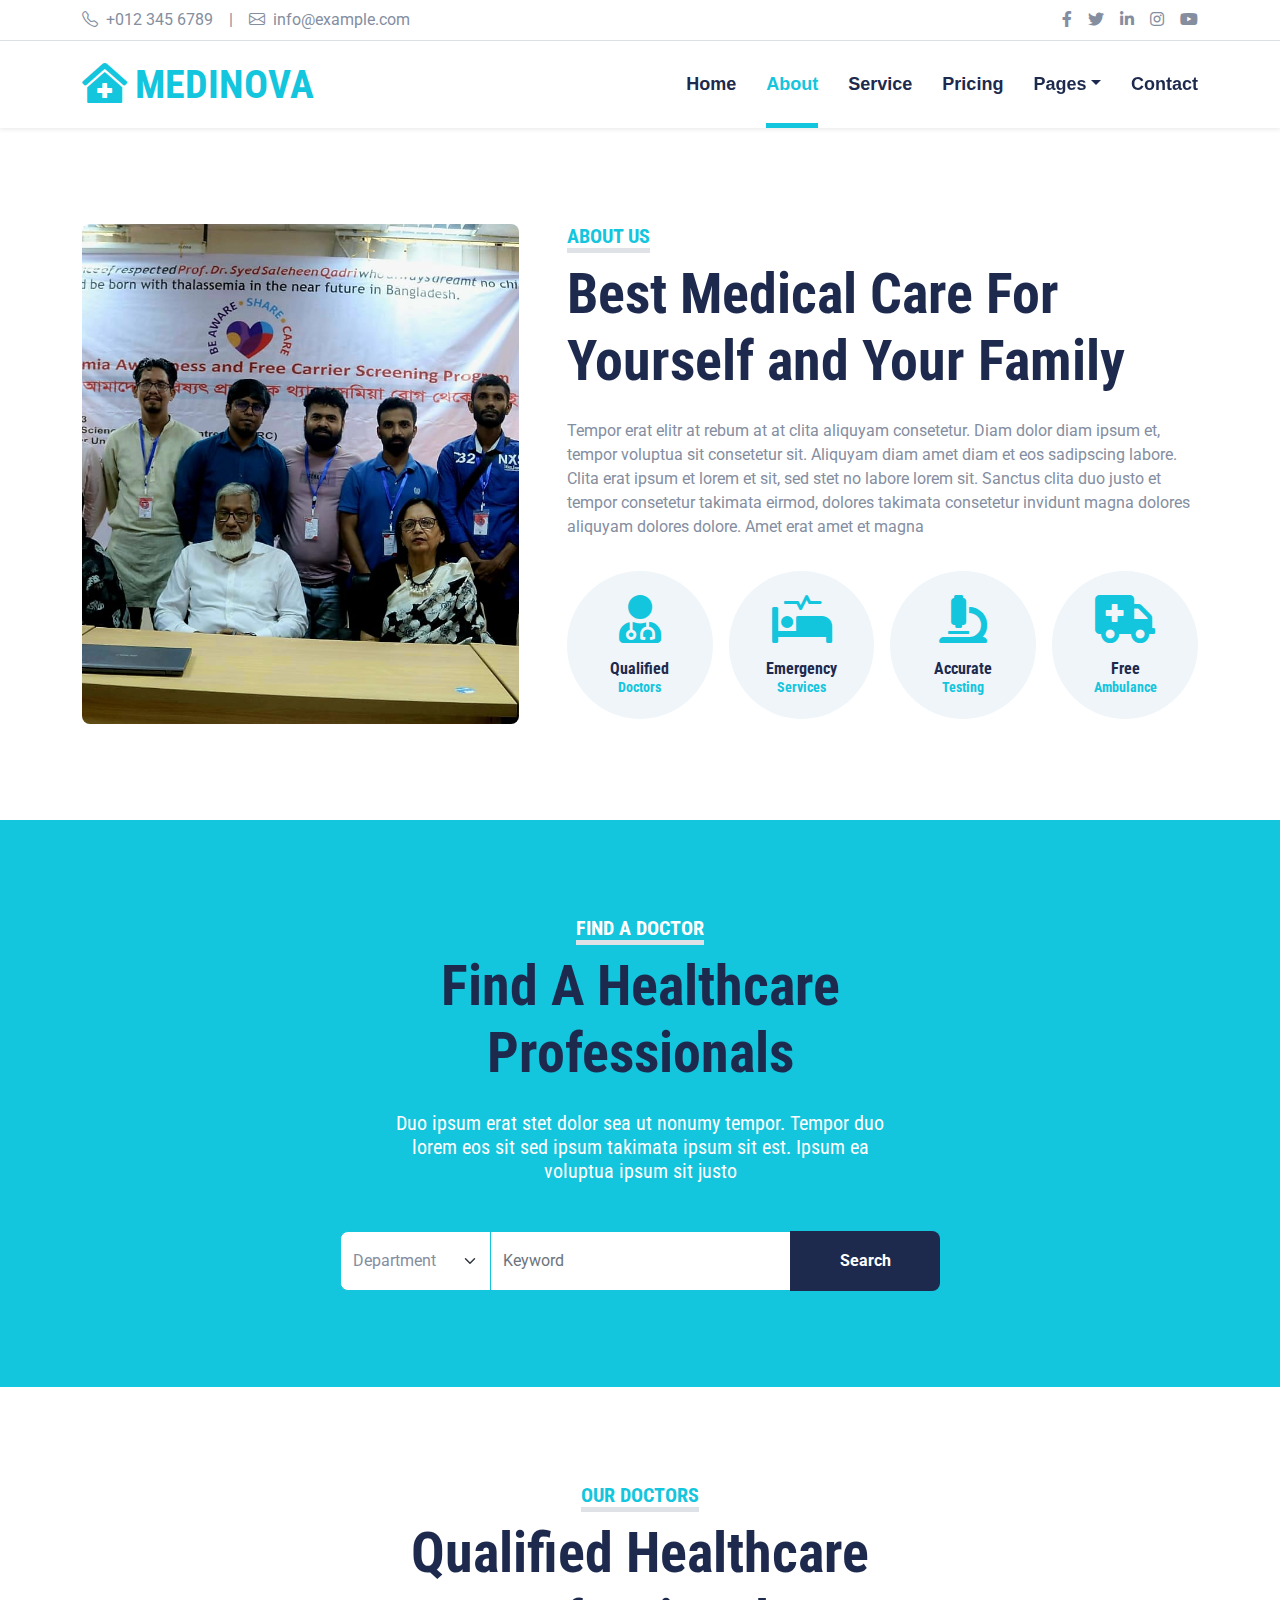
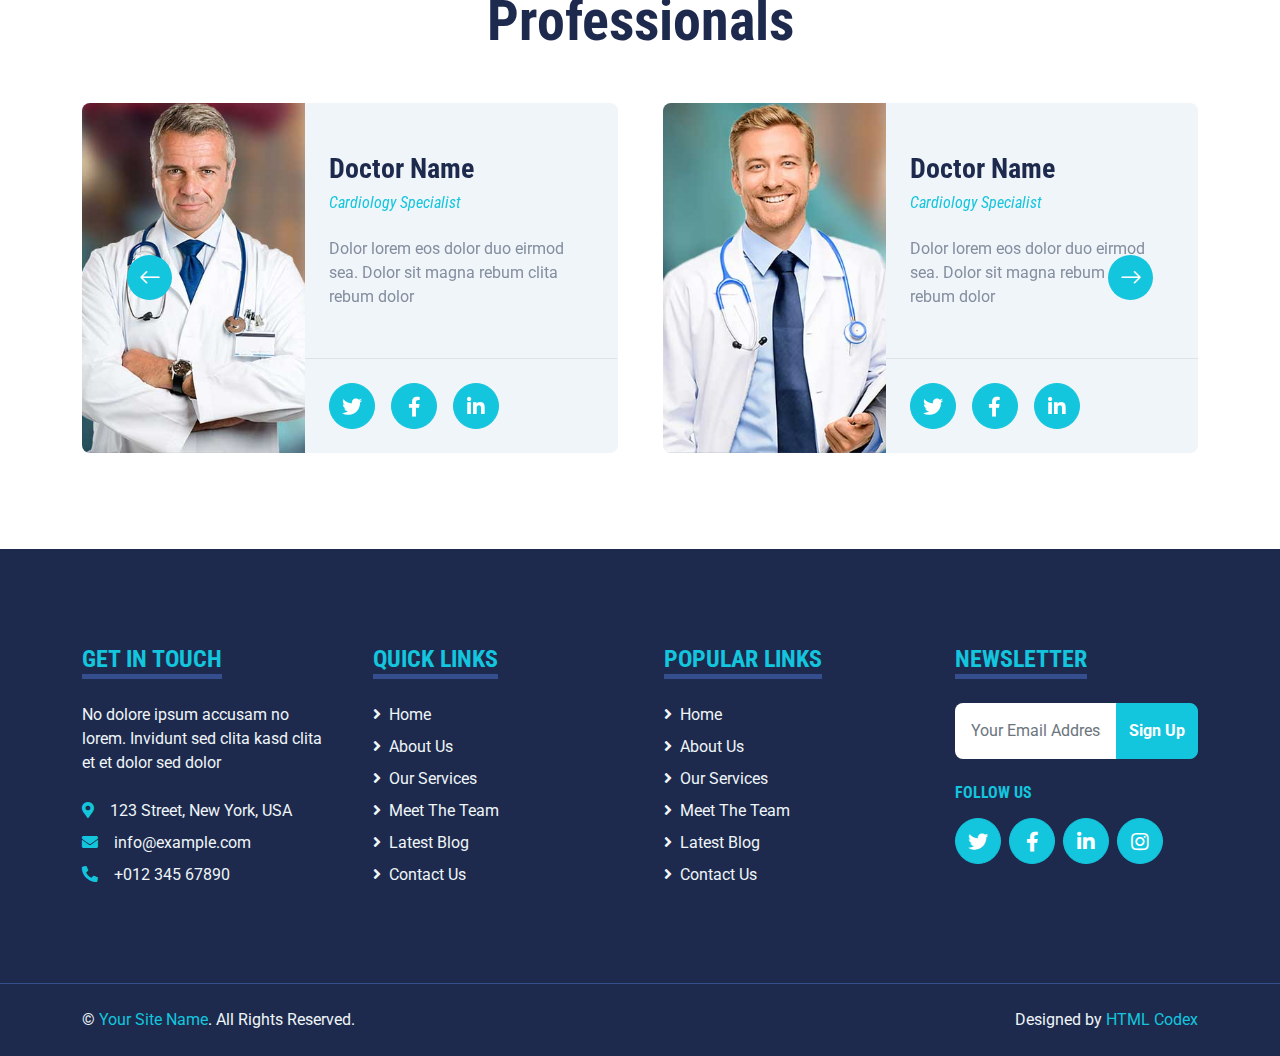
==== about.html @ 2aa22f6e "Almost design completed" ====
<!DOCTYPE html>
<html lang="en">

<head>
    <meta charset="utf-8">
    <title>MEDINOVA - Hospital Website Template</title>
    <meta content="width=device-width, initial-scale=1.0" name="viewport">
    <meta content="Free HTML Templates" name="keywords">
    <meta content="Free HTML Templates" name="description">

    <!-- Favicon -->
    <link href="img/favicon.ico" rel="icon">

    <!-- Google Web Fonts -->
    <link rel="preconnect" href="https://fonts.gstatic.com">
    <link href="https://fonts.googleapis.com/css2?family=Roboto+Condensed:wght@400;700&family=Roboto:wght@400;700&display=swap" rel="stylesheet">  

    <!-- Icon Font Stylesheet -->
    <link href="https://cdnjs.cloudflare.com/ajax/libs/font-awesome/5.15.0/css/all.min.css" rel="stylesheet">
    <link href="https://cdn.jsdelivr.net/npm/bootstrap-icons@1.4.1/font/bootstrap-icons.css" rel="stylesheet">

    <!-- Libraries Stylesheet -->
    <link href="lib/owlcarousel/assets/owl.carousel.min.css" rel="stylesheet">
    <link href="lib/tempusdominus/css/tempusdominus-bootstrap-4.min.css" rel="stylesheet" />

    <!-- Customized Bootstrap Stylesheet -->
    <link href="css/bootstrap.min.css" rel="stylesheet">

    <!-- Template Stylesheet -->
    <link href="css/style.css" rel="stylesheet">
</head>

<body>
    <!-- Topbar Start -->
    <div class="container-fluid py-2 border-bottom d-none d-lg-block">
        <div class="container">
            <div class="row">
                <div class="col-md-6 text-center text-lg-start mb-2 mb-lg-0">
                    <div class="d-inline-flex align-items-center">
                        <a class="text-decoration-none text-body pe-3" href=""><i class="bi bi-telephone me-2"></i>+012 345 6789</a>
                        <span class="text-body">|</span>
                        <a class="text-decoration-none text-body px-3" href=""><i class="bi bi-envelope me-2"></i>info@example.com</a>
                    </div>
                </div>
                <div class="col-md-6 text-center text-lg-end">
                    <div class="d-inline-flex align-items-center">
                        <a class="text-body px-2" href="">
                            <i class="fab fa-facebook-f"></i>
                        </a>
                        <a class="text-body px-2" href="">
                            <i class="fab fa-twitter"></i>
                        </a>
                        <a class="text-body px-2" href="">
                            <i class="fab fa-linkedin-in"></i>
                        </a>
                        <a class="text-body px-2" href="">
                            <i class="fab fa-instagram"></i>
                        </a>
                        <a class="text-body ps-2" href="">
                            <i class="fab fa-youtube"></i>
                        </a>
                    </div>
                </div>
            </div>
        </div>
    </div>
    <!-- Topbar End -->


    <!-- Navbar Start -->
    <div class="container-fluid sticky-top bg-white shadow-sm mb-5">
        <div class="container">
            <nav class="navbar navbar-expand-lg bg-white navbar-light py-3 py-lg-0">
                <a href="index.html" class="navbar-brand">
                    <h1 class="m-0 text-uppercase text-primary"><i class="fa fa-clinic-medical me-2"></i>Medinova</h1>
                </a>
                <button class="navbar-toggler" type="button" data-bs-toggle="collapse" data-bs-target="#navbarCollapse">
                    <span class="navbar-toggler-icon"></span>
                </button>
                <div class="collapse navbar-collapse" id="navbarCollapse">
                    <div class="navbar-nav ms-auto py-0">
                        <a href="index.html" class="nav-item nav-link">Home</a>
                        <a href="about.html" class="nav-item nav-link active">About</a>
                        <a href="service.html" class="nav-item nav-link">Service</a>
                        <a href="price.html" class="nav-item nav-link">Pricing</a>
                        <div class="nav-item dropdown">
                            <a href="#" class="nav-link dropdown-toggle" data-bs-toggle="dropdown">Pages</a>
                            <div class="dropdown-menu m-0">
                                <a href="blog.html" class="dropdown-item">Blog Grid</a>
                                <a href="detail.html" class="dropdown-item">Blog Detail</a>
                                <a href="team.html" class="dropdown-item">The Team</a>
                                <a href="testimonial.html" class="dropdown-item">Testimonial</a>
                                <a href="appointment.html" class="dropdown-item">Appointment</a>
                                <a href="search.html" class="dropdown-item">Search</a>
                            </div>
                        </div>
                        <a href="contact.html" class="nav-item nav-link">Contact</a>
                    </div>
                </div>
            </nav>
        </div>
    </div>
    <!-- Navbar End -->


    <!-- About Start -->
    <div class="container-fluid py-5">
        <div class="container">
            <div class="row gx-5">
                <div class="col-lg-5 mb-5 mb-lg-0" style="min-height: 500px;">
                    <div class="position-relative h-100">
                        <img class="position-absolute w-100 h-100 rounded" src="img/about.jpg" style="object-fit: cover;">
                    </div>
                </div>
                <div class="col-lg-7">
                    <div class="mb-4">
                        <h5 class="d-inline-block text-primary text-uppercase border-bottom border-5">About Us</h5>
                        <h1 class="display-4">Best Medical Care For Yourself and Your Family</h1>
                    </div>
                    <p>Tempor erat elitr at rebum at at clita aliquyam consetetur. Diam dolor diam ipsum et, tempor voluptua sit consetetur sit. Aliquyam diam amet diam et eos sadipscing labore. Clita erat ipsum et lorem et sit, sed stet no labore lorem sit. Sanctus clita duo justo et tempor consetetur takimata eirmod, dolores takimata consetetur invidunt magna dolores aliquyam dolores dolore. Amet erat amet et magna</p>
                    <div class="row g-3 pt-3">
                        <div class="col-sm-3 col-6">
                            <div class="bg-light text-center rounded-circle py-4">
                                <i class="fa fa-3x fa-user-md text-primary mb-3"></i>
                                <h6 class="mb-0">Qualified<small class="d-block text-primary">Doctors</small></h6>
                            </div>
                        </div>
                        <div class="col-sm-3 col-6">
                            <div class="bg-light text-center rounded-circle py-4">
                                <i class="fa fa-3x fa-procedures text-primary mb-3"></i>
                                <h6 class="mb-0">Emergency<small class="d-block text-primary">Services</small></h6>
                            </div>
                        </div>
                        <div class="col-sm-3 col-6">
                            <div class="bg-light text-center rounded-circle py-4">
                                <i class="fa fa-3x fa-microscope text-primary mb-3"></i>
                                <h6 class="mb-0">Accurate<small class="d-block text-primary">Testing</small></h6>
                            </div>
                        </div>
                        <div class="col-sm-3 col-6">
                            <div class="bg-light text-center rounded-circle py-4">
                                <i class="fa fa-3x fa-ambulance text-primary mb-3"></i>
                                <h6 class="mb-0">Free<small class="d-block text-primary">Ambulance</small></h6>
                            </div>
                        </div>
                    </div>
                </div>
            </div>
        </div>
    </div>
    <!-- About End -->


    <!-- Search Start -->
    <div class="container-fluid bg-primary my-5 py-5">
        <div class="container py-5">
            <div class="text-center mx-auto mb-5" style="max-width: 500px;">
                <h5 class="d-inline-block text-white text-uppercase border-bottom border-5">Find A Doctor</h5>
                <h1 class="display-4 mb-4">Find A Healthcare Professionals</h1>
                <h5 class="text-white fw-normal">Duo ipsum erat stet dolor sea ut nonumy tempor. Tempor duo lorem eos sit sed ipsum takimata ipsum sit est. Ipsum ea voluptua ipsum sit justo</h5>
            </div>
            <div class="mx-auto" style="width: 100%; max-width: 600px;">
                <div class="input-group">
                    <select class="form-select border-primary w-25" style="height: 60px;">
                        <option selected>Department</option>
                        <option value="1">Department 1</option>
                        <option value="2">Department 2</option>
                        <option value="3">Department 3</option>
                    </select>
                    <input type="text" class="form-control border-primary w-50" placeholder="Keyword">
                    <button class="btn btn-dark border-0 w-25">Search</button>
                </div>
            </div>
        </div>
    </div>
    <!-- Search End -->


    <!-- Team Start -->
    <div class="container-fluid py-5">
        <div class="container">
            <div class="text-center mx-auto mb-5" style="max-width: 500px;">
                <h5 class="d-inline-block text-primary text-uppercase border-bottom border-5">Our Doctors</h5>
                <h1 class="display-4">Qualified Healthcare Professionals</h1>
            </div>
            <div class="owl-carousel team-carousel position-relative">
                <div class="team-item">
                    <div class="row g-0 bg-light rounded overflow-hidden">
                        <div class="col-12 col-sm-5 h-100">
                            <img class="img-fluid h-100" src="img/team-1.jpg" style="object-fit: cover;">
                        </div>
                        <div class="col-12 col-sm-7 h-100 d-flex flex-column">
                            <div class="mt-auto p-4">
                                <h3>Doctor Name</h3>
                                <h6 class="fw-normal fst-italic text-primary mb-4">Cardiology Specialist</h6>
                                <p class="m-0">Dolor lorem eos dolor duo eirmod sea. Dolor sit magna rebum clita rebum dolor</p>
                            </div>
                            <div class="d-flex mt-auto border-top p-4">
                                <a class="btn btn-lg btn-primary btn-lg-square rounded-circle me-3" href="#"><i class="fab fa-twitter"></i></a>
                                <a class="btn btn-lg btn-primary btn-lg-square rounded-circle me-3" href="#"><i class="fab fa-facebook-f"></i></a>
                                <a class="btn btn-lg btn-primary btn-lg-square rounded-circle" href="#"><i class="fab fa-linkedin-in"></i></a>
                            </div>
                        </div>
                    </div>
                </div>
                <div class="team-item">
                    <div class="row g-0 bg-light rounded overflow-hidden">
                        <div class="col-12 col-sm-5 h-100">
                            <img class="img-fluid h-100" src="img/team-2.jpg" style="object-fit: cover;">
                        </div>
                        <div class="col-12 col-sm-7 h-100 d-flex flex-column">
                            <div class="mt-auto p-4">
                                <h3>Doctor Name</h3>
                                <h6 class="fw-normal fst-italic text-primary mb-4">Cardiology Specialist</h6>
                                <p class="m-0">Dolor lorem eos dolor duo eirmod sea. Dolor sit magna rebum clita rebum dolor</p>
                            </div>
                            <div class="d-flex mt-auto border-top p-4">
                                <a class="btn btn-lg btn-primary btn-lg-square rounded-circle me-3" href="#"><i class="fab fa-twitter"></i></a>
                                <a class="btn btn-lg btn-primary btn-lg-square rounded-circle me-3" href="#"><i class="fab fa-facebook-f"></i></a>
                                <a class="btn btn-lg btn-primary btn-lg-square rounded-circle" href="#"><i class="fab fa-linkedin-in"></i></a>
                            </div>
                        </div>
                    </div>
                </div>
                <div class="team-item">
                    <div class="row g-0 bg-light rounded overflow-hidden">
                        <div class="col-12 col-sm-5 h-100">
                            <img class="img-fluid h-100" src="img/team-3.jpg" style="object-fit: cover;">
                        </div>
                        <div class="col-12 col-sm-7 h-100 d-flex flex-column">
                            <div class="mt-auto p-4">
                                <h3>Doctor Name</h3>
                                <h6 class="fw-normal fst-italic text-primary mb-4">Cardiology Specialist</h6>
                                <p class="m-0">Dolor lorem eos dolor duo eirmod sea. Dolor sit magna rebum clita rebum dolor</p>
                            </div>
                            <div class="d-flex mt-auto border-top p-4">
                                <a class="btn btn-lg btn-primary btn-lg-square rounded-circle me-3" href="#"><i class="fab fa-twitter"></i></a>
                                <a class="btn btn-lg btn-primary btn-lg-square rounded-circle me-3" href="#"><i class="fab fa-facebook-f"></i></a>
                                <a class="btn btn-lg btn-primary btn-lg-square rounded-circle" href="#"><i class="fab fa-linkedin-in"></i></a>
                            </div>
                        </div>
                    </div>
                </div>
            </div>
        </div>
    </div>
    <!-- Team End -->


    <!-- Footer Start -->
    <div class="container-fluid bg-dark text-light mt-5 py-5">
        <div class="container py-5">
            <div class="row g-5">
                <div class="col-lg-3 col-md-6">
                    <h4 class="d-inline-block text-primary text-uppercase border-bottom border-5 border-secondary mb-4">Get In Touch</h4>
                    <p class="mb-4">No dolore ipsum accusam no lorem. Invidunt sed clita kasd clita et et dolor sed dolor</p>
                    <p class="mb-2"><i class="fa fa-map-marker-alt text-primary me-3"></i>123 Street, New York, USA</p>
                    <p class="mb-2"><i class="fa fa-envelope text-primary me-3"></i>info@example.com</p>
                    <p class="mb-0"><i class="fa fa-phone-alt text-primary me-3"></i>+012 345 67890</p>
                </div>
                <div class="col-lg-3 col-md-6">
                    <h4 class="d-inline-block text-primary text-uppercase border-bottom border-5 border-secondary mb-4">Quick Links</h4>
                    <div class="d-flex flex-column justify-content-start">
                        <a class="text-light mb-2" href="#"><i class="fa fa-angle-right me-2"></i>Home</a>
                        <a class="text-light mb-2" href="#"><i class="fa fa-angle-right me-2"></i>About Us</a>
                        <a class="text-light mb-2" href="#"><i class="fa fa-angle-right me-2"></i>Our Services</a>
                        <a class="text-light mb-2" href="#"><i class="fa fa-angle-right me-2"></i>Meet The Team</a>
                        <a class="text-light mb-2" href="#"><i class="fa fa-angle-right me-2"></i>Latest Blog</a>
                        <a class="text-light" href="#"><i class="fa fa-angle-right me-2"></i>Contact Us</a>
                    </div>
                </div>
                <div class="col-lg-3 col-md-6">
                    <h4 class="d-inline-block text-primary text-uppercase border-bottom border-5 border-secondary mb-4">Popular Links</h4>
                    <div class="d-flex flex-column justify-content-start">
                        <a class="text-light mb-2" href="#"><i class="fa fa-angle-right me-2"></i>Home</a>
                        <a class="text-light mb-2" href="#"><i class="fa fa-angle-right me-2"></i>About Us</a>
                        <a class="text-light mb-2" href="#"><i class="fa fa-angle-right me-2"></i>Our Services</a>
                        <a class="text-light mb-2" href="#"><i class="fa fa-angle-right me-2"></i>Meet The Team</a>
                        <a class="text-light mb-2" href="#"><i class="fa fa-angle-right me-2"></i>Latest Blog</a>
                        <a class="text-light" href="#"><i class="fa fa-angle-right me-2"></i>Contact Us</a>
                    </div>
                </div>
                <div class="col-lg-3 col-md-6">
                    <h4 class="d-inline-block text-primary text-uppercase border-bottom border-5 border-secondary mb-4">Newsletter</h4>
                    <form action="">
                        <div class="input-group">
                            <input type="text" class="form-control p-3 border-0" placeholder="Your Email Address">
                            <button class="btn btn-primary">Sign Up</button>
                        </div>
                    </form>
                    <h6 class="text-primary text-uppercase mt-4 mb-3">Follow Us</h6>
                    <div class="d-flex">
                        <a class="btn btn-lg btn-primary btn-lg-square rounded-circle me-2" href="#"><i class="fab fa-twitter"></i></a>
                        <a class="btn btn-lg btn-primary btn-lg-square rounded-circle me-2" href="#"><i class="fab fa-facebook-f"></i></a>
                        <a class="btn btn-lg btn-primary btn-lg-square rounded-circle me-2" href="#"><i class="fab fa-linkedin-in"></i></a>
                        <a class="btn btn-lg btn-primary btn-lg-square rounded-circle" href="#"><i class="fab fa-instagram"></i></a>
                    </div>
                </div>
            </div>
        </div>
    </div>
    <div class="container-fluid bg-dark text-light border-top border-secondary py-4">
        <div class="container">
            <div class="row g-5">
                <div class="col-md-6 text-center text-md-start">
                    <p class="mb-md-0">&copy; <a class="text-primary" href="#">Your Site Name</a>. All Rights Reserved.</p>
                </div>
                <div class="col-md-6 text-center text-md-end">
                    <p class="mb-0">Designed by <a class="text-primary" href="https://htmlcodex.com">HTML Codex</a></p>
                </div>
            </div>
        </div>
    </div>
    <!-- Footer End -->


    <!-- Back to Top -->
    <a href="#" class="btn btn-lg btn-primary btn-lg-square back-to-top"><i class="bi bi-arrow-up"></i></a>


    <!-- JavaScript Libraries -->
    <script src="https://code.jquery.com/jquery-3.4.1.min.js"></script>
    <script src="https://cdn.jsdelivr.net/npm/bootstrap@5.0.0/dist/js/bootstrap.bundle.min.js"></script>
    <script src="lib/easing/easing.min.js"></script>
    <script src="lib/waypoints/waypoints.min.js"></script>
    <script src="lib/owlcarousel/owl.carousel.min.js"></script>
    <script src="lib/tempusdominus/js/moment.min.js"></script>
    <script src="lib/tempusdominus/js/moment-timezone.min.js"></script>
    <script src="lib/tempusdominus/js/tempusdominus-bootstrap-4.min.js"></script>

    <!-- Template Javascript -->
    <script src="js/main.js"></script>
</body>

</html>
---- css/style.css ----
/********** Template CSS **********/
:root {
  --primary: #13c5dd;
  --secondary: #354f8e;
  --light: #eff5f9;
  --dark: #1d2a4d;
}

.btn {
  font-weight: 700;
  transition: 0.5s;
}

.btn:hover {
  -webkit-box-shadow: 0 8px 6px -6px #555555;
  -moz-box-shadow: 0 8px 6px -6px #555555;
  box-shadow: 0 8px 6px -6px #555555;
}

.btn-primary {
  color: #ffffff;
}

.btn-square {
  width: 36px;
  height: 36px;
}

.btn-sm-square {
  width: 28px;
  height: 28px;
}

.btn-lg-square {
  width: 46px;
  height: 46px;
}

.btn-square,
.btn-sm-square,
.btn-lg-square {
  padding-left: 0;
  padding-right: 0;
  text-align: center;
}

.back-to-top {
  position: fixed;
  display: none;
  right: 30px;
  bottom: 0;
  border-radius: 50% 50% 0 0;
  z-index: 99;
}

.navbar-light .navbar-nav .nav-link {
  font-family: "Jost", sans-serif;
  position: relative;
  margin-left: 30px;
  padding: 30px 0;
  font-size: 18px;
  font-weight: 700;
  color: var(--dark);
  outline: none;
  transition: 0.5s;
}

.navbar-light .navbar-nav .nav-link:hover,
.navbar-light .navbar-nav .nav-link.active {
  color: var(--primary);
}

@media (min-width: 992px) {
  .navbar-light .navbar-nav .nav-link::before {
    position: absolute;
    content: "";
    width: 0;
    height: 5px;
    bottom: 0;
    left: 50%;
    background: var(--primary);
    transition: 0.5s;
  }

  .navbar-light .navbar-nav .nav-link:hover::before,
  .navbar-light .navbar-nav .nav-link.active::before {
    width: 100%;
    left: 0;
  }
}

@media (max-width: 991.98px) {
  .navbar-light .navbar-nav .nav-link {
    margin-left: 0;
    padding: 10px 0;
  }
}

/* .hero-header {
    background: url(../img/hero.jpg) top right no-repeat;
    background-size: cover;
} */

.service-item {
  position: relative;
  height: 350px;
  padding: 0 30px;
  transition: 0.5s;
}

.service-item .service-icon {
  width: 120px;
  height: 120px;
  display: flex;
  align-items: center;
  justify-content: center;
  background: var(--primary);
  border-radius: 50%;
  /* transform: rotate(-14deg); */
}

.service-item .service-icon i {
  transform: rotate(15deg);
}

.service-item a.btn {
  position: absolute;
  width: 60px;
  bottom: -48px;
  left: 50%;
  margin-left: -30px;
  opacity: 0;
}

.service-item:hover a.btn {
  bottom: -24px;
  opacity: 1;
}

.price-carousel::after {
  position: absolute;
  content: "";
  width: 100%;
  height: 50%;
  bottom: 0;
  left: 0;
  background: var(--primary);
  border-radius: 8px 8px 50% 50%;
  z-index: -1;
}

.price-carousel .owl-nav {
  margin-top: 35px;
  width: 100%;
  text-align: center;
  display: flex;
  justify-content: center;
}

.price-carousel .owl-nav .owl-prev,
.price-carousel .owl-nav .owl-next {
  position: relative;
  margin: 0 5px;
  width: 45px;
  height: 45px;
  display: flex;
  align-items: center;
  justify-content: center;
  color: var(--primary);
  background: #ffffff;
  font-size: 22px;
  border-radius: 45px;
  transition: 0.5s;
}

.price-carousel .owl-nav .owl-prev:hover,
.price-carousel .owl-nav .owl-next:hover {
  color: var(--dark);
}

@media (min-width: 576px) {
  .team-item .row {
    height: 350px;
  }
}

.team-carousel .owl-nav {
  position: absolute;
  padding: 0 45px;
  width: 100%;
  height: 45px;
  top: calc(50% - 22.5px);
  left: 0;
  display: flex;
  justify-content: space-between;
}

.team-carousel .owl-nav .owl-prev,
.team-carousel .owl-nav .owl-next {
  position: relative;
  width: 45px;
  height: 45px;
  display: flex;
  align-items: center;
  justify-content: center;
  color: #ffffff;
  background: var(--primary);
  border-radius: 45px;
  font-size: 22px;
  transition: 0.5s;
}

.team-carousel .owl-nav .owl-prev:hover,
.team-carousel .owl-nav .owl-next:hover {
  background: var(--dark);
}

.testimonial-carousel .owl-dots {
  margin-top: 15px;
  display: flex;
  align-items: center;
  justify-content: center;
}

.testimonial-carousel .owl-dot {
  position: relative;
  display: inline-block;
  margin: 0 5px;
  width: 20px;
  height: 20px;
  background: var(--light);
  border: 2px solid var(--primary);
  border-radius: 20px;
  transition: 0.5s;
}

.testimonial-carousel .owl-dot.active {
  width: 40px;
  height: 40px;
  background: var(--primary);
}

.testimonial-carousel .owl-item img {
  width: 150px;
  height: 150px;
}

/* Extra css */
.c-item {
  height: 65vh;
}
.c-img {
  height: 100%;
  object-fit: cover;
  filter: brightness(0.6);
}
.c-heading {
  color: #f9f3cc !important;
}
.heading-title {
  font-size: 3rem;
}
li {
  list-style: none !important;
}
.date-position {
  position: absolute;
  top: 10px;
  right: 10px;
  color: rgb(245, 52, 52);
}
.red {
  color: rgb(245, 52, 52);
}
/*=======================
	Start Blog CSS
=========================*/
.blog {
  background: #fff;
}
.blog .blog-title {
  text-align: center;
}
.blog .single-news {
  background: #fff;
  position: relative;
  -webkit-transition: all 0.4s ease;
  -moz-transition: all 0.4s ease;
  transition: all 0.4s ease;
  box-shadow: 0px 0px 10px #00000014;
}
.blog .single-news img {
  width: 100%;
  margin: 0;
  padding: 0;
  -webkit-transition: all 0.4s ease;
  -moz-transition: all 0.4s ease;
  transition: all 0.4s ease;
}
.blog .single-news .news-head {
  position: relative;
  overflow: hidden;
}
.blog .single-news .news-content {
  text-align: left;
  background: #fff;
  z-index: 99;
  position: relative;
  padding: 30px;
  left: 0;
  z-index: 0;
}
.blog .single-news .news-content:before {
  position: absolute;
  content: "";
  left: 0;
  bottom: 0;
  height: 2px;
  width: 0%;
  background: #1a76d1;
  opacity: 0;
  visibility: hidden;
  -webkit-transition: all 0.4s ease;
  -moz-transition: all 0.4s ease;
  transition: all 0.4s ease;
}
.blog .single-news:hover .news-content:before {
  opacity: 1;
  visibility: visible;
  width: 100%;
}
.blog .single-news .news-body h2 {
  font-size: 18px;
  font-weight: 600;
  margin-bottom: 10px;
  line-height: 24px;
}
.blog .single-news .news-body h2 a {
  color: #2c2d3f;
  font-weight: 500;
}
.blog .single-news .news-body h2 a:hover {
  color: #1a76d1;
}
.blog .single-news .news-content p {
  font-weight: 400;
  text-transform: capitalize;
  font-size: 13px;
  letter-spacing: 0px;
  line-height: 23px;
}
.blog .single-news .news-body .date {
  display: inline-block;
  font-size: 14px;
  margin-bottom: 5px;
  background: #1a76d1;
  color: #fff;
  padding: 4px 15px;
  border-radius: 3px;
  font-size: 14px;
  margin-bottom: 10px;
}
.blog.grid .single-news {
  margin-top: 30px;
}
/* Blog Sidebar */
.main-sidebar {
  background: #fff;
  margin-top: 30px;
  background: transparent;
}
.main-sidebar .single-widget {
  margin-bottom: 30px;
  padding: 40px;
  background: #fff;
  -webkit-box-shadow: 0px 0px 15px rgba(0, 0, 0, 0.1);
  -moz-box-shadow: 0px 0px 15px rgba(0, 0, 0, 0.1);
  box-shadow: 0px 0px 15px rgba(0, 0, 0, 0.1);
  border-radius: 8px;
}
.main-sidebar .single-widget .title {
  position: relative;
  font-size: 18px;
  font-weight: 600;
  text-transform: capitalize;
  margin-bottom: 30px;
  display: block;
  background: #fff;
  padding-left: 12px;
}
.main-sidebar .single-widget .title::before {
  position: absolute;
  content: "";
  left: 0;
  bottom: -1px;
  height: 100%;
  width: 3px;
  background: #1a76d1;
}
.main-sidebar .single-widget:last-child {
  margin: 0;
}
.main-sidebar .search {
  position: relative;
}
.main-sidebar .search input {
  width: 100%;
  height: 45px;
  box-shadow: none;
  text-shadow: none;
  font-size: 14px;
  border: none;
  color: #222;
  background: transparent;
  padding: 0 70px 0 20px;
  -webkit-transition: all 0.4s ease;
  -moz-transition: all 0.4s ease;
  transition: all 0.4s ease;
  border-radius: 0;
  border: 1px solid #eee;
  border-radius: 5px;
}
.main-sidebar .search .button {
  position: absolute;
  right: 40px;
  top: 40px;
  height: 44px;
  width: 50px;
  line-height: 45px;
  box-shadow: none;
  text-shadow: none;
  text-align: center;
  border: none;
  font-size: 14px;
  color: #fff;
  background: #333;
  -webkit-transition: all 0.4s ease;
  -moz-transition: all 0.4s ease;
  transition: all 0.4s ease;
  border-radius: 0 5px 5px 0;
}
.main-sidebar .search .button:hover {
  background: #1a76d1;
  color: #fff;
}
/* Category List */
.main-sidebar .categor-list {
  margin-top: 15px;
}
.main-sidebar .categor-list li {
  margin-bottom: 10px;
}
.main-sidebar .categor-list li:last-child {
  margin-bottom: 0px;
}
.main-sidebar .categor-list li a {
  display: inline-block;
  color: #333;
  font-size: 14px;
}
.main-sidebar .categor-list li a:hover {
  color: #1a76d1;
  padding-left: 7px;
}
.main-sidebar .categor-list li a i {
  display: inline-block;
  margin-right: 0px;
  font-size: 9px;
  transform: translateY(-1px);
  opacity: 0;
  visibility: hidden;
  -webkit-transition: all 0.4s ease;
  -moz-transition: all 0.4s ease;
  transition: all 0.4s ease;
}
.main-sidebar .categor-list li a:hover i {
  margin-right: 6px;
  opacity: 1;
  visibility: visible;
}
/* Recent Posts */
.main-sidebar .single-post {
  position: relative;
  border-bottom: 1px solid #ddd;
  display: inline-block;
  padding: 17px 0;
}
.main-sidebar .single-post:last-child {
  padding-bottom: 0px;
  border: none;
}
.main-sidebar .single-post .image img {
  float: left;
  width: 80px;
  height: 80px;
  margin-right: 20px;
}
.main-sidebar .single-post .content {
  padding-left: 100px;
}
.main-sidebar .single-post .content h5 {
  line-height: 18px;
}
.main-sidebar .single-post .content h5 a {
  color: #2c2d3f;
  font-weight: 500;
  font-size: 14px;
  font-weight: 500;
  margin-top: 10px;
  display: block;
  margin-bottom: 10px;
  margin-top: 0;
}
.main-sidebar .single-post .content h5 a:hover {
  color: #1a76d1;
}
.main-sidebar .single-post .content .comment li {
  color: #888;
  display: inline-block;
  margin-right: 15px;
  font-weight: 400;
  font-size: 14px;
}
.main-sidebar .single-post .content .comment li:last-child {
  margin-right: 0;
}
.main-sidebar .single-post .content .comment li i {
  display: inline-block;
  margin-right: 5px;
}
/* Blog Tags */
.main-sidebar .side-tags .tag {
  margin-top: 40px;
}
.main-sidebar .side-tags .tag li {
  display: inline-block;
  margin-right: 7px;
  margin-bottom: 20px;
}
.main-sidebar .side-tags .tag li a {
  background: #fff;
  color: #333;
  padding: 8px 14px;
  text-transform: capitalize;
  border-radius: 0;
  font-size: 13px;
  background: #f6f7fb;
  border-radius: 4px;
}
.main-sidebar .side-tags .tag a:hover {
  color: #fff;
  background: #1a76d1;
  border-color: transparent;
}
/* News Single */
.news-single {
  padding: 60px 0 90px;
  background: #f8f8f8;
}
.news-single .single-main {
  margin-top: 30px;
  background: #fff;
  padding: 30px;
  -webkit-box-shadow: 0px 0px 15px rgba(0, 0, 0, 0.1);
  -moz-box-shadow: 0px 0px 15px rgba(0, 0, 0, 0.1);
  box-shadow: 0px 0px 15px rgba(0, 0, 0, 0.1);
  border-radius: 8px;
}
.news-single .news-head {
}
.news-single .news-head img {
  width: 100%;
  height: 100%;
}
.news-single .news-title {
  font-size: 25px;
  margin: 20px 0;
}
.news-single .news-title a {
  color: #252525;
  font-weight: 600;
}
.news-single .news-title a:hover {
  color: #1a76d1;
}
/* Blog Meta */
.news-single {
  background: #fff;
}
.news-single .meta {
  overflow: hidden;
  border-top: 1px solid #ebebeb;
  border-bottom: 1px solid #ebebeb;
  width: 100%;
  padding: 10px 0;
  margin-bottom: 15px;
}
.news-single .meta span {
  margin-right: 10px;
  display: inline-block;
}
.news-single .meta span:last-child {
  margin: 0;
}
.news-single .meta span,
.news-single .meta span a {
  color: #2c2d3f;
  font-weight: 400;
}
.news-single .meta span i {
  margin-right: 5px;
  color: #1a76d1;
}
.news-single .meta-left {
  float: left;
}
.news-single .meta-left .author img {
  width: 45px;
  height: 45px;
  border-radius: 100%;
  margin-right: 12px;
}
.news-single .meta-left .author {
  float: left;
}
.news-single .meta-left span.date {
  margin-top: 10px;
}
.news-single .meta-right {
  float: right;
  margin-top: 10px;
}
.news-single .news-content {
  margin: 20px 0;
}
.news-single .news-content p {
  margin-bottom: 10px;
}
.news-single .news-content p:last-child {
  margin: 0;
}
.news-single .news-text p {
  font-size: 14px;
  margin-bottom: 20px;
}
/* Image Gallery */
.news-single .image-gallery {
  margin-bottom: 20px;
}
.news-single .image-gallery .single-image {
  overflow: hidden;
}
.news-single .image-gallery .single-image:hover img {
  -webkit-transform: scale(1.2);
  -moz-transform: scale(1.2);
  transform: scale(1.2);
}
/* Blockqoute */
.news-single blockquote {
  background-image: url("img/blockqoute-bg.jpg");
  background-size: cover;
  background-position: center;
  background-repeat: no-repeat;
  padding: 30px;
  overflow: hidden;
}
.news-single blockquote::before {
  opacity: 0.9;
}
.news-single .news-text blockquote p {
  color: #fff;
  margin: 0;
  line-height: 26px;
  font-size: 15px;
  position: relative;
}
.news-single .blog-bottom {
  overflow: hidden;
}
/* Social Share */
.news-single .social-share {
  float: left;
}
.news-single .social-share li {
  float: left;
}
.news-single .social-share li span {
  padding-left: 5px;
}
.news-single .social-share li.facebook a {
  background: #5d82d1;
}
.news-single .social-share li.twitter a {
  background: #40bff5;
}
.news-single .social-share li.google-plus a {
  background: #eb5e4c;
}
.news-single .social-share li.linkedin a {
  background: #238cc8;
}
.news-single .social-share li.pinterest a {
  background: #e13138;
}
.news-single .social-share li a {
  padding: 10px 20px;
  display: block;
  color: #fff;
}
.news-single .social-share li a:hover {
  background: #2b343e;
}
/* Prev Next Button */
.news-single .prev-next {
  float: right;
}
.news-single .prev-next li {
  display: inline-block;
  padding: 0;
  margin-right: 5px;
}
.news-single .prev-next li:last-child {
  border: none;
}
.news-single .prev-next li a {
  display: block;
  width: 40px;
  height: 40px;
  line-height: 36px;
  text-align: center;
  font-size: 16px;
  border: 1px solid #c4c4c4;
  color: #555;
  border-radius: 4px;
}
.news-single .prev-next li a:hover {
  color: #fff;
  background: #1a76d1;
  border-color: transparent;
}
/* Blog Comments */
.news-single .blog-comments {
  margin-top: 30px;
  background: transparent;
  -webkit-box-shadow: 0px 0px 15px rgba(0, 0, 0, 0.1);
  -moz-box-shadow: 0px 0px 15px rgba(0, 0, 0, 0.1);
  box-shadow: 0px 0px 15px rgba(0, 0, 0, 0.1);
  border-radius: 8px;
  padding: 30px;
}
.news-single .blog-comments h2 {
  text-align: left;
  text-transform: capitalize;
  font-size: 18px;
  color: #252525;
  margin-bottom: 20px;
}
.news-single .blog-comments h4 span {
  float: right;
}
.news-single .single-comments {
  overflow: hidden;
  margin-bottom: 30px;
  background: #fff;
  border-bottom: 1px solid #eee;
  padding-bottom: 30px;
}
.news-single .single-comments.left .main {
  padding-left: 100px;
  position: relative;
  margin-left: 100px;
}
.news-single .single-comments.left img {
  position: absolute;
  left: 0;
  top: 0;
}
.news-single .single-comments:last-child {
  margin: 0;
  border: none;
  margin-bottom: 0;
  padding-bottom: 0;
}
.news-single .single-comments .main {
  overflow: hidden;
}
.news-single .single-comments .head {
  float: left;
  margin-right: 20px;
  text-align: center;
  width: 12%;
}
.news-single .head img {
  width: 80px;
  height: 80px;
  line-height: 80px;
  border-radius: 100%;
  border: 5px solid #f8f8f8;
}
.news-single .single-comments .body {
  float: left;
  width: 85%;
}
.news-single .single-comments.left .body {
  float: noene;
  width: 100%;
}
.news-single .single-comments .comment-list {
  margin-top: 30px;
  padding-top: 30px;
  border-top: 1px solid #e2e2e2;
  overflow: hidden;
}
.news-single .single-comments .comment-list .body {
  width: 78%;
}
.news-single .single-comments h4 {
  margin: 0 0 5px;
  font-size: 16px;
  text-align: left;
  font-weight: 500;
  color: #252525;
}
.news-single .single-comments .comment-meta {
  margin-bottom: 5px;
}
.news-single .single-comments .meta {
  font-size: 13px;
  color: #555;
  font-weight: 400;
  border: none;
  margin-right: 10px;
  padding: 0;
  margin: 0 10px 0 0;
}
.news-single .single-comments .meta:last-child {
  margin: 0;
}
.news-single .comment-meta span i {
  margin-right: 5px;
}
.news-single .comment-meta span:last-child {
  margin: 0;
}
.news-single .single-comments p {
  font-size: 13px;
}
.news-single .single-comments a {
  text-transform: capitalize;
  font-size: 13px;
  font-weight: 400;
  color: #fff;
  padding: 3px 15px;
  display: inline-block;
  margin-top: 10px;
  border-radius: 4px;
  background: #1a76d1;
  color: #fff;
}
.news-single .single-comments a:hover {
  background: #2c2d3f;
  color: #fff;
}
.news-single .single-comments a i {
  margin-right: 5px;
}
.news-single .comment-list {
  padding-left: 50px;
}
.news-single .single-comments.login {
  text-align: center;
}
.news-single .single-comments.login i {
  font-size: 20px;
}
.news-single .single-comments.login a {
  text-align: center;
}
.news-single .single-comments.login a:hover {
  color: #353535;
}
.news-single .comments-form {
  margin-top: 30px;
  -webkit-box-shadow: 0px 0px 15px rgba(0, 0, 0, 0.1);
  -moz-box-shadow: 0px 0px 15px rgba(0, 0, 0, 0.1);
  box-shadow: 0px 0px 15px rgba(0, 0, 0, 0.1);
  border-radius: 8px;
  padding: 30px;
}
.news-single .comments-form h2 {
  text-align: left;
  font-size: 18px;
  color: #353535;
  margin-bottom: 20px;
  text-transform: capitalize;
}
.news-single .form {
}
.news-single .form-group {
  position: relative;
  display: block;
  margin: 0 0 20px;
}
.news-single .form-group i {
  position: absolute;
  left: 12px;
  top: 17px;
  z-index: 1;
  color: #1a76d1;
}
.news-single .form-group input {
  width: 100%;
  height: 50px;
  -webkit-transition: all 0.4s ease;
  -moz-transition: all 0.4s ease;
  transition: all 0.4s ease;
  font-weight: 400;
  border-radius: 0px;
  padding-left: 34px;
  padding-right: 20px;
  border: none;
  line-height: 50px;
  font-weight: 400;
  font-size: 14px;
  color: #2c2d3f;
}
.news-single .form-group textarea {
  border: 1px solid #ddd;
  width: 100%;
  -webkit-transition: all 0.4s ease;
  -moz-transition: all 0.4s ease;
  transition: all 0.4s ease;
  box-shadow: none;
  border-radius: 0px;
  border: none;
  height: 190px;
  padding: 15px 15px 15px 35px;
  resize: none;
  font-weight: 400;
  font-size: 14px;
  color: #2c2d3f;
}
.news-single .form-group input,
.news-single .form-group textarea {
  border: 1px solid transparent;
  border: 1px solid #eee;
  border-radius: 5px;
}
.news-single .form-group.message i {
  top: 22px;
}
.news-single .form-group .button {
  padding: 10px 30px;
  font-size: 14px;
  text-transform: uppercase;
  display: block;
  border: 0px solid;
  color: #fff;
  -webkit-transition: all 0.4s ease;
  -moz-transition: all 0.4s ease;
  transition: all 0.4s ease;
  padding: 15px 30px;
}
.news-single .form-group .button:hover {
  background: #353535;
}
.news-single .form-group .button i {
  position: relative;
  display: inline-block;
  color: #fff;
  margin-right: 10px;
  padding: 0px;
}
.news-single .form-group.button {
  margin: 0;
  text-align: left;
}
.news-single .form-group.button .btn {
  background: #fff;
  background: #1a76d1;
  color: #fff;
}
.news-single .form-group.button .btn:hover {
  color: #fff;
}
.news-single .form-group.button .btn i {
  color: #fff;
  position: relative;
  top: 0;
  left: 0;
  margin-right: 10px;
  -webkit-transition: all 0.3s ease 0s;
  -moz-transition: all 0.3s ease 0s;
  transition: all 0.3s ease 0s;
}
/*===================
	End Blog CSS
=====================*/
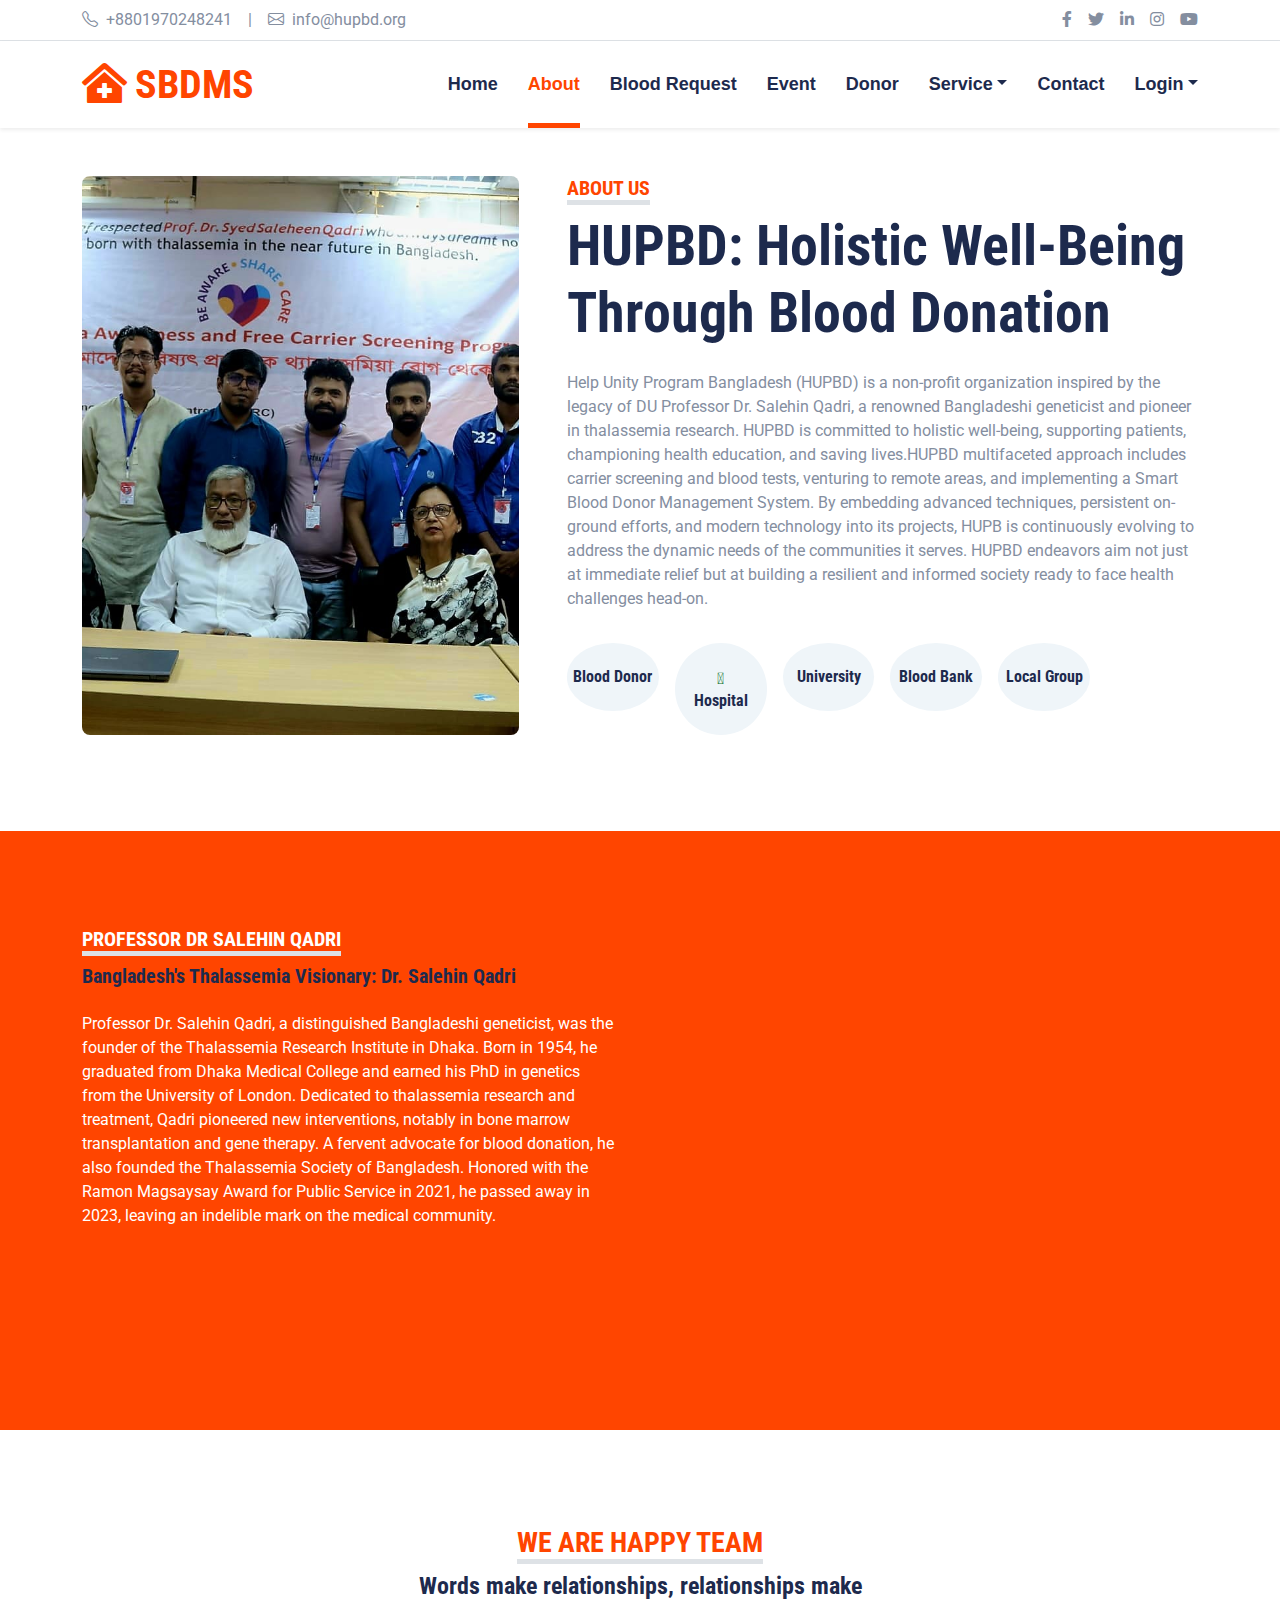
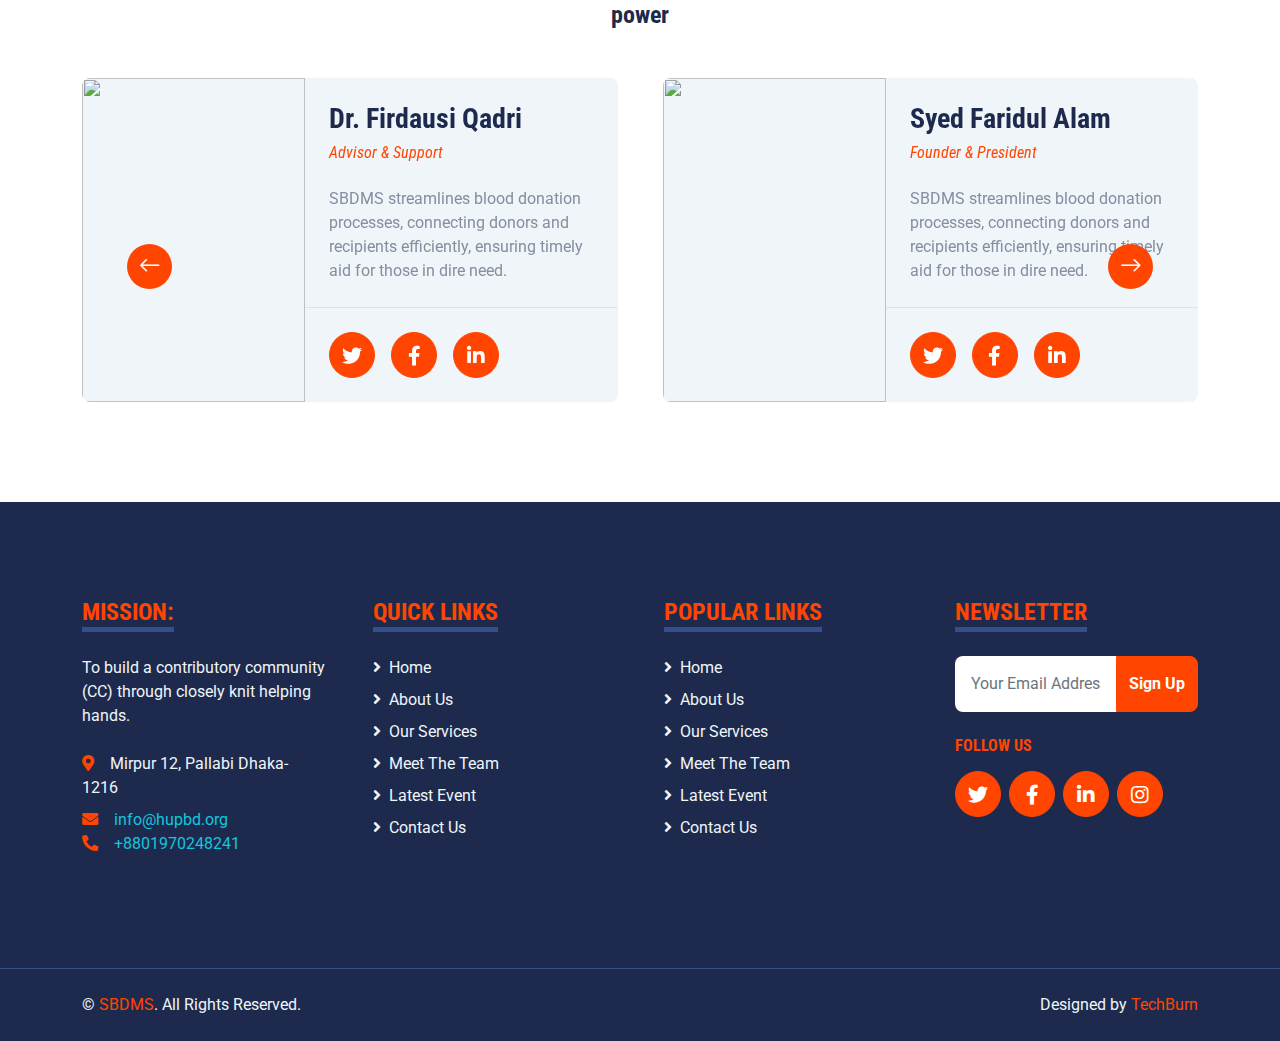
==== commit 0ebc7b8b: "updated vedio responsive" ====
--- a/about.html
+++ b/about.html
@@ -2,106 +2,175 @@
 <html lang="en">
 
 <head>
-    <meta charset="utf-8">
-    <title>MEDINOVA - Hospital Website Template</title>
-    <meta content="width=device-width, initial-scale=1.0" name="viewport">
-    <meta content="Free HTML Templates" name="keywords">
-    <meta content="Free HTML Templates" name="description">
-
-    <!-- Favicon -->
-    <link href="img/favicon.ico" rel="icon">
-
-    <!-- Google Web Fonts -->
-    <link rel="preconnect" href="https://fonts.gstatic.com">
-    <link href="https://fonts.googleapis.com/css2?family=Roboto+Condensed:wght@400;700&family=Roboto:wght@400;700&display=swap" rel="stylesheet">  
-
-    <!-- Icon Font Stylesheet -->
-    <link href="https://cdnjs.cloudflare.com/ajax/libs/font-awesome/5.15.0/css/all.min.css" rel="stylesheet">
-    <link href="https://cdn.jsdelivr.net/npm/bootstrap-icons@1.4.1/font/bootstrap-icons.css" rel="stylesheet">
-
-    <!-- Libraries Stylesheet -->
-    <link href="lib/owlcarousel/assets/owl.carousel.min.css" rel="stylesheet">
-    <link href="lib/tempusdominus/css/tempusdominus-bootstrap-4.min.css" rel="stylesheet" />
-
-    <!-- Customized Bootstrap Stylesheet -->
-    <link href="css/bootstrap.min.css" rel="stylesheet">
-
-    <!-- Template Stylesheet -->
-    <link href="css/style.css" rel="stylesheet">
+  <meta charset="utf-8" />
+  <title>SBDMS - Smart Blood Donor Management System</title>
+  <meta content="width=device-width, initial-scale=1.0" name="viewport" />
+  <meta content="Free HTML Templates" name="keywords" />
+  <meta content="Free HTML Templates" name="description" />
+
+  <!-- Favicon -->
+  <link href="img/favicon.ico" rel="icon" />
+  <!-- Font awesome  -->
+  <link
+    rel="stylesheet"
+    href="https://cdnjs.cloudflare.com/ajax/libs/font-awesome/6.4.2/css/all.min.css"
+    integrity="sha512-z3gLpd7yknf1YoNbCzqRKc4qyor8gaKU1qmn+CShxbuBusANI9QpRohGBreCFkKxLhei6S9CQXFEbbKuqLg0DA=="
+    crossorigin="anonymous"
+    referrerpolicy="no-referrer"
+  />
+  <!-- Google Web Fonts -->
+  <link rel="preconnect" href="https://fonts.gstatic.com" />
+  <link
+    href="https://fonts.googleapis.com/css2?family=Roboto+Condensed:wght@400;700&family=Roboto:wght@400;700&display=swap"
+    rel="stylesheet"
+  />
+
+  <!-- Icon Font Stylesheet -->
+  <link
+    href="https://cdnjs.cloudflare.com/ajax/libs/font-awesome/5.15.0/css/all.min.css"
+    rel="stylesheet"
+  />
+  <link
+    href="https://cdn.jsdelivr.net/npm/bootstrap-icons@1.4.1/font/bootstrap-icons.css"
+    rel="stylesheet"
+  />
+
+  <!-- Libraries Stylesheet -->
+  <link href="lib/owlcarousel/assets/owl.carousel.min.css" rel="stylesheet" />
+  <link
+    href="lib/tempusdominus/css/tempusdominus-bootstrap-4.min.css"
+    rel="stylesheet"
+  />
+
+  <!-- Customized Bootstrap Stylesheet -->
+  <link href="css/bootstrap.min.css" rel="stylesheet" />
+
+  <!-- Template Stylesheet -->
+  <link href="css/style.css" rel="stylesheet" />
 </head>
 
 <body>
-    <!-- Topbar Start -->
-    <div class="container-fluid py-2 border-bottom d-none d-lg-block">
-        <div class="container">
-            <div class="row">
-                <div class="col-md-6 text-center text-lg-start mb-2 mb-lg-0">
-                    <div class="d-inline-flex align-items-center">
-                        <a class="text-decoration-none text-body pe-3" href=""><i class="bi bi-telephone me-2"></i>+012 345 6789</a>
-                        <span class="text-body">|</span>
-                        <a class="text-decoration-none text-body px-3" href=""><i class="bi bi-envelope me-2"></i>info@example.com</a>
-                    </div>
-                </div>
-                <div class="col-md-6 text-center text-lg-end">
-                    <div class="d-inline-flex align-items-center">
-                        <a class="text-body px-2" href="">
-                            <i class="fab fa-facebook-f"></i>
-                        </a>
-                        <a class="text-body px-2" href="">
-                            <i class="fab fa-twitter"></i>
-                        </a>
-                        <a class="text-body px-2" href="">
-                            <i class="fab fa-linkedin-in"></i>
-                        </a>
-                        <a class="text-body px-2" href="">
-                            <i class="fab fa-instagram"></i>
-                        </a>
-                        <a class="text-body ps-2" href="">
-                            <i class="fab fa-youtube"></i>
-                        </a>
-                    </div>
-                </div>
-            </div>
-        </div>
+  <!-- Preloader -->
+  <div class="preloader">
+    <div class="loader">
+      <div class="loader-outter"></div>
+      <div class="loader-inner"></div>
+
+      <div class="indicator">
+        <svg width="16px" height="12px">
+          <polyline id="back" points="1 6 4 6 6 11 10 1 12 6 15 6"></polyline>
+          <polyline
+            id="front"
+            points="1 6 4 6 6 11 10 1 12 6 15 6"
+          ></polyline>
+        </svg>
+      </div>
     </div>
-    <!-- Topbar End -->
-
-
-    <!-- Navbar Start -->
-    <div class="container-fluid sticky-top bg-white shadow-sm mb-5">
-        <div class="container">
-            <nav class="navbar navbar-expand-lg bg-white navbar-light py-3 py-lg-0">
-                <a href="index.html" class="navbar-brand">
-                    <h1 class="m-0 text-uppercase text-primary"><i class="fa fa-clinic-medical me-2"></i>Medinova</h1>
-                </a>
-                <button class="navbar-toggler" type="button" data-bs-toggle="collapse" data-bs-target="#navbarCollapse">
-                    <span class="navbar-toggler-icon"></span>
-                </button>
-                <div class="collapse navbar-collapse" id="navbarCollapse">
-                    <div class="navbar-nav ms-auto py-0">
-                        <a href="index.html" class="nav-item nav-link">Home</a>
-                        <a href="about.html" class="nav-item nav-link active">About</a>
-                        <a href="service.html" class="nav-item nav-link">Service</a>
-                        <a href="price.html" class="nav-item nav-link">Pricing</a>
-                        <div class="nav-item dropdown">
-                            <a href="#" class="nav-link dropdown-toggle" data-bs-toggle="dropdown">Pages</a>
-                            <div class="dropdown-menu m-0">
-                                <a href="blog.html" class="dropdown-item">Blog Grid</a>
-                                <a href="detail.html" class="dropdown-item">Blog Detail</a>
-                                <a href="team.html" class="dropdown-item">The Team</a>
-                                <a href="testimonial.html" class="dropdown-item">Testimonial</a>
-                                <a href="appointment.html" class="dropdown-item">Appointment</a>
-                                <a href="search.html" class="dropdown-item">Search</a>
-                            </div>
-                        </div>
-                        <a href="contact.html" class="nav-item nav-link">Contact</a>
-                    </div>
-                </div>
-            </nav>
-        </div>
+  </div>
+  <!-- End Preloader -->
+  <!-- Topbar Start -->
+  <div class="container-fluid py-2 border-bottom d-none d-lg-block">
+    <div class="container">
+      <div class="row">
+        <div class="col-md-6 text-center text-lg-start mb-2 mb-lg-0">
+          <div class="d-inline-flex align-items-center">
+            <a
+              class="text-decoration-none text-body pe-3"
+              href="tel:+8801970248241"
+              ><i class="bi bi-telephone me-2"></i>+8801970248241</a
+            >
+            <span class="text-body">|</span>
+            <a
+              class="text-decoration-none text-body px-3"
+              href="mailto:info@hupbd.org"
+              ><i class="bi bi-envelope me-2"></i>info@hupbd.org</a
+            >
+          </div>
+        </div>
+        <div class="col-md-6 text-center text-lg-end">
+          <div class="d-inline-flex align-items-center">
+            <a class="text-body px-2" href="https://www.facebook.com/HUPBD">
+              <i class="fab fa-facebook-f"></i>
+            </a>
+            <a class="text-body px-2" href="#">
+              <i class="fab fa-twitter"></i>
+            </a>
+            <a class="text-body px-2" href="#">
+              <i class="fab fa-linkedin-in"></i>
+            </a>
+            <a class="text-body px-2" href="#">
+              <i class="fab fa-instagram"></i>
+            </a>
+            <a class="text-body ps-2" href="#">
+              <i class="fab fa-youtube"></i>
+            </a>
+          </div>
+        </div>
+      </div>
     </div>
-    <!-- Navbar End -->
-
+  </div>
+  <!-- Topbar End -->
+
+  <!-- Navbar Start -->
+  <div class="container-fluid sticky-top bg-white shadow-sm">
+    <div class="container">
+      <nav class="navbar navbar-expand-lg bg-white navbar-light py-3 py-lg-0">
+        <a href="index.html" class="navbar-brand">
+          <h1 class="m-0 text-uppercase text-primary">
+            <i class="fa fa-clinic-medical me-2"></i>SBDMS
+          </h1>
+        </a>
+        <button
+          class="navbar-toggler"
+          type="button"
+          data-bs-toggle="collapse"
+          data-bs-target="#navbarCollapse"
+        >
+          <span class="navbar-toggler-icon"></span>
+        </button>
+        <div class="collapse navbar-collapse" id="navbarCollapse">
+          <div class="navbar-nav ms-auto py-0">
+            <a href="index.html" class="nav-item nav-link">Home</a>
+            <a href="about.html" class="nav-item nav-link active">About</a>
+            <a href="service.html" class="nav-item nav-link">Blood Request</a>
+            <a href="price.html" class="nav-item nav-link">Event</a>
+            <a href="price.html" class="nav-item nav-link">Donor</a>
+            <div class="nav-item dropdown">
+              <a
+                href="#"
+                class="nav-link dropdown-toggle"
+                data-bs-toggle="dropdown"
+                >Service</a
+              >
+              <div class="dropdown-menu m-0">
+                <a href="blog.html" class="dropdown-item">Used Item</a>
+                <a href="detail.html" class="dropdown-item">Health Card</a>
+                <a href="team.html" class="dropdown-item">The Team</a>
+                <a href="testimonial.html" class="dropdown-item"
+                  >Testimonial</a
+                >
+                
+              </div>
+            </div>
+            <a href="contact.html" class="nav-item nav-link">Contact</a>
+            <div class="nav-item dropdown">
+              <a
+                href="#"
+                class="nav-link dropdown-toggle"
+                data-bs-toggle="dropdown"
+                >Login</a
+              >
+              <div class="dropdown-menu m-0">
+                <a href="blog.html" class="dropdown-item">New Donor</a>
+                <a href="detail.html" class="dropdown-item">Login</a> 
+                
+              </div>
+          </div>
+        </div>
+      </nav>
+    </div>
+  </div>
+  <!-- Navbar End -->
 
     <!-- About Start -->
     <div class="container-fluid py-5">
@@ -115,85 +184,145 @@
                 <div class="col-lg-7">
                     <div class="mb-4">
                         <h5 class="d-inline-block text-primary text-uppercase border-bottom border-5">About Us</h5>
-                        <h1 class="display-4">Best Medical Care For Yourself and Your Family</h1>
+                        <h1 class="display-4">HUPBD: Holistic Well-Being Through Blood Donation</h1>
                     </div>
-                    <p>Tempor erat elitr at rebum at at clita aliquyam consetetur. Diam dolor diam ipsum et, tempor voluptua sit consetetur sit. Aliquyam diam amet diam et eos sadipscing labore. Clita erat ipsum et lorem et sit, sed stet no labore lorem sit. Sanctus clita duo justo et tempor consetetur takimata eirmod, dolores takimata consetetur invidunt magna dolores aliquyam dolores dolore. Amet erat amet et magna</p>
+                    <p>
+                        Help Unity Program Bangladesh (HUPBD) is a non-profit organization
+                        inspired by the legacy of DU Professor Dr. Salehin Qadri, a
+                        renowned Bangladeshi geneticist and pioneer in thalassemia
+                        research. HUPBD is committed to holistic well-being, supporting
+                        patients, championing health education, and saving lives.HUPBD
+                        multifaceted approach includes carrier screening and blood tests,
+                        venturing to remote areas, and implementing a Smart Blood Donor
+                        Management System. By embedding advanced techniques, persistent
+                        on-ground efforts, and modern technology into its projects, HUPB
+                        is continuously evolving to address the dynamic needs of the
+                        communities it serves. HUPBD endeavors aim not just at immediate
+                        relief but at building a resilient and informed society ready to
+                        face health challenges head-on.
+                    </p>
                     <div class="row g-3 pt-3">
-                        <div class="col-sm-3 col-6">
-                            <div class="bg-light text-center rounded-circle py-4">
-                                <i class="fa fa-3x fa-user-md text-primary mb-3"></i>
-                                <h6 class="mb-0">Qualified<small class="d-block text-primary">Doctors</small></h6>
-                            </div>
-                        </div>
-                        <div class="col-sm-3 col-6">
-                            <div class="bg-light text-center rounded-circle py-4">
-                                <i class="fa fa-3x fa-procedures text-primary mb-3"></i>
-                                <h6 class="mb-0">Emergency<small class="d-block text-primary">Services</small></h6>
-                            </div>
-                        </div>
-                        <div class="col-sm-3 col-6">
-                            <div class="bg-light text-center rounded-circle py-4">
-                                <i class="fa fa-3x fa-microscope text-primary mb-3"></i>
-                                <h6 class="mb-0">Accurate<small class="d-block text-primary">Testing</small></h6>
-                            </div>
-                        </div>
-                        <div class="col-sm-3 col-6">
-                            <div class="bg-light text-center rounded-circle py-4">
-                                <i class="fa fa-3x fa-ambulance text-primary mb-3"></i>
-                                <h6 class="mb-0">Free<small class="d-block text-primary">Ambulance</small></h6>
-                            </div>
-                        </div>
-                    </div>
+                        <div class="col-sm-2 col-6">
+                          <div class="bg-light text-center rounded-circle py-4">
+                            <i
+                              class="fa-solid fa-person fa-beat fa-2xl mb-4"
+                              style="color: #076e1c"
+                            ></i>
+                            <h6 class="mb-0">Blood Donor</h6>
+                          </div>
+                        </div>
+                        <div class="col-sm-2 col-6">
+                          <div class="bg-light text-center rounded-circle py-4">
+                            <i
+                              class="fa-solid fa-hospital fa-beat fa-2xl mb-4"
+                              style="color: #076e1c"
+                            ></i>
+                            <h6 class="mb-0">Hospital</h6>
+                          </div>
+                        </div>
+                        <div class="col-sm-2 col-6">
+                          <div class="bg-light text-center rounded-circle py-4">
+                            <i
+                              class="fa-solid fa-school-flag fa-beat fa-2xl mb-4"
+                              style="color: #076e1c"
+                            ></i>
+                            <h6 class="mb-0">University</h6>
+                          </div>
+                        </div>
+                        <div class="col-sm-2 col-6">
+                          <div class="bg-light text-center rounded-circle py-4">
+                            <i
+                              class="fa-solid fa-fire-flame-simple fa-beat fa-2xl mb-4"
+                              style="color: #076e1c"
+                            ></i>
+                            <h6 class="mb-0">Blood Bank</h6>
+                          </div>
+                        </div>
+                        <div class="col-sm-2 col-6">
+                          <div class="bg-light text-center rounded-circle py-4">
+                            <i
+                              class="fa-solid fa-users-between-lines fa-beat fa-2xl mb-4"
+                              style="color: #076e1c"
+                            ></i>
+                            <h6 class="mb-0">Local Group</h6>
+                          </div>
+                        </div>
+                      </div>
                 </div>
             </div>
         </div>
     </div>
     <!-- About End -->
 
-
-    <!-- Search Start -->
+    <!-- professor Dr Salehin Qadri Start -->
     <div class="container-fluid bg-primary my-5 py-5">
         <div class="container py-5">
-            <div class="text-center mx-auto mb-5" style="max-width: 500px;">
-                <h5 class="d-inline-block text-white text-uppercase border-bottom border-5">Find A Doctor</h5>
-                <h1 class="display-4 mb-4">Find A Healthcare Professionals</h1>
-                <h5 class="text-white fw-normal">Duo ipsum erat stet dolor sea ut nonumy tempor. Tempor duo lorem eos sit sed ipsum takimata ipsum sit est. Ipsum ea voluptua ipsum sit justo</h5>
-            </div>
-            <div class="mx-auto" style="width: 100%; max-width: 600px;">
-                <div class="input-group">
-                    <select class="form-select border-primary w-25" style="height: 60px;">
-                        <option selected>Department</option>
-                        <option value="1">Department 1</option>
-                        <option value="2">Department 2</option>
-                        <option value="3">Department 3</option>
-                    </select>
-                    <input type="text" class="form-control border-primary w-50" placeholder="Keyword">
-                    <button class="btn btn-dark border-0 w-25">Search</button>
-                </div>
-            </div>
-        </div>
-    </div>
-    <!-- Search End -->
+          <div class="row gx-5">
+            <div class="col-lg-6 mb-5 mb-lg-0">
+              <div class="mb-4">
+                <h5
+                  class="d-inline-block text-white text-uppercase border-bottom border-5"
+                >
+                  professor Dr Salehin Qadri
+                </h5>
+                <h5 class="display-7">
+                  Bangladesh's Thalassemia Visionary: Dr. Salehin Qadri
+                </h5>
+              </div>
+              <p class="text-white mb-5">
+                Professor Dr. Salehin Qadri, a distinguished Bangladeshi
+                geneticist, was the founder of the Thalassemia Research Institute
+                in Dhaka. Born in 1954, he graduated from Dhaka Medical College
+                and earned his PhD in genetics from the University of London.
+                Dedicated to thalassemia research and treatment, Qadri pioneered
+                new interventions, notably in bone marrow transplantation and gene
+                therapy. A fervent advocate for blood donation, he also founded
+                the Thalassemia Society of Bangladesh. Honored with the Ramon
+                Magsaysay Award for Public Service in 2021, he passed away in
+                2023, leaving an indelible mark on the medical community.
+              </p>
+              <!-- <a class="btn btn-dark rounded-pill py-3 px-5 me-3" href=""
+                >Find Doctor</a
+              >
+              <a class="btn btn-outline-dark rounded-pill py-3 px-5" href=""
+                >Read More</a
+              > -->
+            </div>
+            <div class="col-lg-6">
+              <div class="text-center rounded">
+                <iframe
+                  width="450"
+                  height="400"
+                  class="rounded"
+                  src="https://www.youtube.com/embed/tgbNymZ7vqY?autoplay=1&mute=1"
+                >
+                </iframe>
+              </div>
+            </div>
+          </div>
+        </div>
+      </div>
+    <!-- professor Dr Salehin Qadri End -->
 
 
     <!-- Team Start -->
     <div class="container-fluid py-5">
         <div class="container">
             <div class="text-center mx-auto mb-5" style="max-width: 500px;">
-                <h5 class="d-inline-block text-primary text-uppercase border-bottom border-5">Our Doctors</h5>
-                <h1 class="display-4">Qualified Healthcare Professionals</h1>
-            </div>
-            <div class="owl-carousel team-carousel position-relative">
+                <h3 class="d-inline-block text-primary text-uppercase border-bottom border-5">We Are Happy Team</h3>
+                <h4 class="display-8">Words make relationships, relationships make power</h4>
+            </div>
+            <div class="owl-carousel about-carousel position-relative">
                 <div class="team-item">
                     <div class="row g-0 bg-light rounded overflow-hidden">
-                        <div class="col-12 col-sm-5 h-100">
-                            <img class="img-fluid h-100" src="img/team-1.jpg" style="object-fit: cover;">
+                        <div class="col-12 col-sm-5 h-150">
+                            <img class="img-fluid h-100" src="https://i.ytimg.com/vi/q1uury_DCrw/maxresdefault.jpg" style="object-fit: cover;">
                         </div>
                         <div class="col-12 col-sm-7 h-100 d-flex flex-column">
                             <div class="mt-auto p-4">
-                                <h3>Doctor Name</h3>
-                                <h6 class="fw-normal fst-italic text-primary mb-4">Cardiology Specialist</h6>
-                                <p class="m-0">Dolor lorem eos dolor duo eirmod sea. Dolor sit magna rebum clita rebum dolor</p>
+                                <h3>Dr. Firdausi Qadri</h3>
+                                <h6 class="fw-normal fst-italic text-primary mb-4">Advisor & Support</h6>
+                                <p class="m-0">SBDMS streamlines blood donation processes, connecting donors and recipients efficiently, ensuring timely aid for those in dire need.</p>
                             </div>
                             <div class="d-flex mt-auto border-top p-4">
                                 <a class="btn btn-lg btn-primary btn-lg-square rounded-circle me-3" href="#"><i class="fab fa-twitter"></i></a>
@@ -205,14 +334,14 @@
                 </div>
                 <div class="team-item">
                     <div class="row g-0 bg-light rounded overflow-hidden">
-                        <div class="col-12 col-sm-5 h-100">
-                            <img class="img-fluid h-100" src="img/team-2.jpg" style="object-fit: cover;">
-                        </div>
-                        <div class="col-12 col-sm-7 h-100 d-flex flex-column">
+                        <div class="col-12 col-sm-5 h-150">
+                            <img class="img-fluid h-100" src="https://scontent.fdac149-1.fna.fbcdn.net/v/t1.6435-9/90173492_2806217449427693_6325741061771624448_n.jpg?_nc_cat=111&ccb=1-7&_nc_sid=8bfeb9&_nc_eui2=AeH3kCc5U7x_ONBDnjjV6gjaGdSOjWH7rG4Z1I6NYfusbvAQiooATLqRcDZfaff8vzjgLb-cOkxFaQX723Zriq9D&_nc_ohc=b8gt5aupeQYAX_7sRqR&_nc_ht=scontent.fdac149-1.fna&oh=00_AfBeCoo5e97NtXsGXjy88InBxHgKA-2qQAIN2eSV1XkyaA&oe=654D0722" style="object-fit: cover;">
+                        </div>
+                        <div class="col-12 col-sm-7 h-150 d-flex flex-column">
                             <div class="mt-auto p-4">
-                                <h3>Doctor Name</h3>
-                                <h6 class="fw-normal fst-italic text-primary mb-4">Cardiology Specialist</h6>
-                                <p class="m-0">Dolor lorem eos dolor duo eirmod sea. Dolor sit magna rebum clita rebum dolor</p>
+                                <h3>Syed Faridul Alam</h3>
+                                <h6 class="fw-normal fst-italic text-primary mb-4">Founder & President</h6>
+                                <p class="m-0">SBDMS streamlines blood donation processes, connecting donors and recipients efficiently, ensuring timely aid for those in dire need.</p>
                             </div>
                             <div class="d-flex mt-auto border-top p-4">
                                 <a class="btn btn-lg btn-primary btn-lg-square rounded-circle me-3" href="#"><i class="fab fa-twitter"></i></a>
@@ -224,14 +353,14 @@
                 </div>
                 <div class="team-item">
                     <div class="row g-0 bg-light rounded overflow-hidden">
-                        <div class="col-12 col-sm-5 h-100">
-                            <img class="img-fluid h-100" src="img/team-3.jpg" style="object-fit: cover;">
+                        <div class="col-12 col-sm-5 h-150">
+                            <img class="img-fluid h-100" src="https://scontent.fdac149-1.fna.fbcdn.net/v/t39.30808-6/317239702_5798962296835132_250130655755588766_n.jpg?_nc_cat=109&ccb=1-7&_nc_sid=a2f6c7&_nc_eui2=AeHyFNa6KyNoB2apeHypBfST3UXD3YdJB1vdRcPdh0kHW1_hNhyQqRbqzjz0l9h6eJ9OYu5hGN9QTfjLLTp8T58r&_nc_ohc=698KfRYhswgAX--zliH&_nc_ht=scontent.fdac149-1.fna&oh=00_AfDvkct8QpzPYDDt_VTwPLjN8pPreK6UR42VgACub04n0A&oe=652B425E" style="object-fit: cover;">
                         </div>
                         <div class="col-12 col-sm-7 h-100 d-flex flex-column">
                             <div class="mt-auto p-4">
-                                <h3>Doctor Name</h3>
-                                <h6 class="fw-normal fst-italic text-primary mb-4">Cardiology Specialist</h6>
-                                <p class="m-0">Dolor lorem eos dolor duo eirmod sea. Dolor sit magna rebum clita rebum dolor</p>
+                                <h3>Evans Victor McCreath</h3>
+                                <h6 class="fw-normal fst-italic text-primary mb-4">Founder & Vice President</h6>
+                                <p class="m-0">SBDMS streamlines blood donation processes, connecting donors and recipients efficiently, ensuring timely aid for those in dire need.</p>
                             </div>
                             <div class="d-flex mt-auto border-top p-4">
                                 <a class="btn btn-lg btn-primary btn-lg-square rounded-circle me-3" href="#"><i class="fab fa-twitter"></i></a>
@@ -241,6 +370,84 @@
                         </div>
                     </div>
                 </div>
+                <div class="team-item">
+                  <div class="row g-0 bg-light rounded overflow-hidden">
+                      <div class="col-12 col-sm-5 h-150">
+                          <img class="img-fluid h-100" src="https://scontent.fdac149-1.fna.fbcdn.net/v/t39.30808-6/284689431_5888622884497978_5888486697877213755_n.jpg?_nc_cat=102&ccb=1-7&_nc_sid=a2f6c7&_nc_eui2=AeE7_fY99NWXCZ5--R1Y8E9DAfvNpEropoMB-82kSuimgzoQVa-UuptAThkCa-pk_4GJBTg_JqxGVA8G4Eaca3ly&_nc_ohc=3ekGJkj8pkoAX8djpCD&_nc_ht=scontent.fdac149-1.fna&oh=00_AfDVuqEIBtKxwvEuUgtIEsr4v3-fz1fzYpHnWL_EPsAcmA&oe=652B2ED7" style="object-fit: cover;">
+                      </div>
+                      <div class="col-12 col-sm-7 h-100 d-flex flex-column">
+                          <div class="mt-auto p-4">
+                              <h3>Arman Hossain Mithun</h3>
+                              <h6 class="fw-normal fst-italic text-primary mb-4">Founder & Secretary</h6>
+                              <p class="m-0">SBDMS streamlines blood donation processes, connecting donors and recipients efficiently, ensuring timely aid for those in dire need.</p>
+                          </div>
+                          <div class="d-flex mt-auto border-top p-4">
+                              <a class="btn btn-lg btn-primary btn-lg-square rounded-circle me-3" href="#"><i class="fab fa-twitter"></i></a>
+                              <a class="btn btn-lg btn-primary btn-lg-square rounded-circle me-3" href="#"><i class="fab fa-facebook-f"></i></a>
+                              <a class="btn btn-lg btn-primary btn-lg-square rounded-circle" href="#"><i class="fab fa-linkedin-in"></i></a>
+                          </div>
+                      </div>
+                  </div>
+              </div>
+                <div class="team-item">
+                    <div class="row g-0 bg-light rounded overflow-hidden">
+                        <div class="col-12 col-sm-5 h-150">
+                            <img class="img-fluid h-100" src="https://scontent.fdac149-1.fna.fbcdn.net/v/t39.30808-6/287140477_5930795010270747_4276161371219552733_n.jpg?_nc_cat=103&ccb=1-7&_nc_sid=a2f6c7&_nc_eui2=AeGuipyviZVgff9O1p2wJZZYTavbZxCaggJNq9tnEJqCAm64k4kVkJ-67yJCH9moknfTheEOTR63PCgSh-TmPegn&_nc_ohc=2eoPrIAR8UsAX-Wwm8w&_nc_ht=scontent.fdac149-1.fna&oh=00_AfCtqOx1C7B2LrcQCs7FxbJ1anREaD4Dd-W3qr0td8iHog&oe=6529CC15" style="object-fit: cover;">
+                        </div>
+                        <div class="col-12 col-sm-7 h-100 d-flex flex-column">
+                            <div class="mt-auto p-4">
+                                <h3>Md. Nasir Uddin Akon</h3>
+                                <h6 class="fw-normal fst-italic text-primary mb-4">Founder & Trainer</h6>
+                                <p class="m-0">SBDMS streamlines blood donation processes, connecting donors and recipients efficiently, ensuring timely aid for those in dire need.</p>
+                            </div>
+                            <div class="d-flex mt-auto border-top p-4">
+                                <a class="btn btn-lg btn-primary btn-lg-square rounded-circle me-3" href="#"><i class="fab fa-twitter"></i></a>
+                                <a class="btn btn-lg btn-primary btn-lg-square rounded-circle me-3" href="#"><i class="fab fa-facebook-f"></i></a>
+                                <a class="btn btn-lg btn-primary btn-lg-square rounded-circle" href="#"><i class="fab fa-linkedin-in"></i></a>
+                            </div>
+                        </div>
+                    </div>
+                </div>
+                <div class="team-item">
+                  <div class="row g-0 bg-light rounded overflow-hidden">
+                      <div class="col-12 col-sm-5 h-150">
+                          <img class="img-fluid h-100" src="https://scontent.fdac10-1.fna.fbcdn.net/v/t1.6435-9/130835165_3614821081941944_2482765735113086948_n.jpg?_nc_cat=104&ccb=1-7&_nc_sid=09cbfe&_nc_eui2=AeGFAvOCDUF9o5o1suJsrgE0NjGRcvPzbAM2MZFy8_NsA0BRt6hZMQtAzwFeXpDCdhQ339zNFr2T2l8DZFmMJFuV&_nc_ohc=9aWZG7oiBN0AX9oMBWf&_nc_ht=scontent.fdac10-1.fna&oh=00_AfCl_OWx0MXHIDohiIVowY9RqwgDtMfaK2g_se6M4sesdQ&oe=654DBB93" style="object-fit: cover;">
+                      </div>
+                      <div class="col-12 col-sm-7 h-100 d-flex flex-column">
+                          <div class="mt-auto p-4">
+                              <h3>Sumon Chowhan</h3>
+                              <h6 class="fw-normal fst-italic text-primary mb-4">Exicutive Member & Support Unit</h6>
+                              <p class="m-0">SBDMS streamlines blood donation processes, connecting donors and recipients efficiently, ensuring timely aid for those in dire need.</p>
+                          </div>
+                          <div class="d-flex mt-auto border-top p-4">
+                              <a class="btn btn-lg btn-primary btn-lg-square rounded-circle me-3" href="#"><i class="fab fa-twitter"></i></a>
+                              <a class="btn btn-lg btn-primary btn-lg-square rounded-circle me-3" href="#"><i class="fab fa-facebook-f"></i></a>
+                              <a class="btn btn-lg btn-primary btn-lg-square rounded-circle" href="#"><i class="fab fa-linkedin-in"></i></a>
+                          </div>
+                      </div>
+                  </div>
+              </div>
+                <div class="team-item">
+                    <div class="row g-0 bg-light rounded overflow-hidden">
+                        <div class="col-12 col-sm-5 h-150">
+                            <img class="img-fluid h-100" src="https://scontent.fdac10-1.fna.fbcdn.net/v/t39.30808-6/274110685_1829293867459614_7476418437234766264_n.jpg?_nc_cat=102&ccb=1-7&_nc_sid=a2f6c7&_nc_eui2=AeE8QOSShtchswV0AcanL6Vxnn1a-XcFarCefVr5dwVqsAn7s_mb_UYOKTe8GUtBPABPw-EJBl-RZpO085a7dLO-&_nc_ohc=QQdfdsvYN2cAX-XKTbf&_nc_ht=scontent.fdac10-1.fna&oh=00_AfC9X03D3F4NGUC0pNF5J2fvdeEYJSeZWXD7chcM84EJyw&oe=652B86B6" style="object-fit: cover;">
+                        </div>
+                        <div class="col-12 col-sm-7 h-100 d-flex flex-column">
+                            <div class="mt-auto p-4">
+                                <h3>Md. Mostafizur Rahman</h3>
+                                <h6 class="fw-normal fst-italic text-primary mb-4">Exicutive Member & Mobile Software Engineer</h6>
+                                <p class="m-0">SBDMS streamlines blood donation processes, connecting donors and recipients efficiently, ensuring timely aid for those in dire need.</p>
+                            </div>
+                            <div class="d-flex mt-auto border-top p-4">
+                                <a class="btn btn-lg btn-primary btn-lg-square rounded-circle me-3" href="#"><i class="fab fa-twitter"></i></a>
+                                <a class="btn btn-lg btn-primary btn-lg-square rounded-circle me-3" href="#"><i class="fab fa-facebook-f"></i></a>
+                                <a class="btn btn-lg btn-primary btn-lg-square rounded-circle" href="#"><i class="fab fa-linkedin-in"></i></a>
+                            </div>
+                        </div>
+                    </div>
+                </div>
+
+                
             </div>
         </div>
     </div>
@@ -248,74 +455,162 @@
 
 
     <!-- Footer Start -->
-    <div class="container-fluid bg-dark text-light mt-5 py-5">
-        <div class="container py-5">
-            <div class="row g-5">
-                <div class="col-lg-3 col-md-6">
-                    <h4 class="d-inline-block text-primary text-uppercase border-bottom border-5 border-secondary mb-4">Get In Touch</h4>
-                    <p class="mb-4">No dolore ipsum accusam no lorem. Invidunt sed clita kasd clita et et dolor sed dolor</p>
-                    <p class="mb-2"><i class="fa fa-map-marker-alt text-primary me-3"></i>123 Street, New York, USA</p>
-                    <p class="mb-2"><i class="fa fa-envelope text-primary me-3"></i>info@example.com</p>
-                    <p class="mb-0"><i class="fa fa-phone-alt text-primary me-3"></i>+012 345 67890</p>
-                </div>
-                <div class="col-lg-3 col-md-6">
-                    <h4 class="d-inline-block text-primary text-uppercase border-bottom border-5 border-secondary mb-4">Quick Links</h4>
-                    <div class="d-flex flex-column justify-content-start">
-                        <a class="text-light mb-2" href="#"><i class="fa fa-angle-right me-2"></i>Home</a>
-                        <a class="text-light mb-2" href="#"><i class="fa fa-angle-right me-2"></i>About Us</a>
-                        <a class="text-light mb-2" href="#"><i class="fa fa-angle-right me-2"></i>Our Services</a>
-                        <a class="text-light mb-2" href="#"><i class="fa fa-angle-right me-2"></i>Meet The Team</a>
-                        <a class="text-light mb-2" href="#"><i class="fa fa-angle-right me-2"></i>Latest Blog</a>
-                        <a class="text-light" href="#"><i class="fa fa-angle-right me-2"></i>Contact Us</a>
-                    </div>
-                </div>
-                <div class="col-lg-3 col-md-6">
-                    <h4 class="d-inline-block text-primary text-uppercase border-bottom border-5 border-secondary mb-4">Popular Links</h4>
-                    <div class="d-flex flex-column justify-content-start">
-                        <a class="text-light mb-2" href="#"><i class="fa fa-angle-right me-2"></i>Home</a>
-                        <a class="text-light mb-2" href="#"><i class="fa fa-angle-right me-2"></i>About Us</a>
-                        <a class="text-light mb-2" href="#"><i class="fa fa-angle-right me-2"></i>Our Services</a>
-                        <a class="text-light mb-2" href="#"><i class="fa fa-angle-right me-2"></i>Meet The Team</a>
-                        <a class="text-light mb-2" href="#"><i class="fa fa-angle-right me-2"></i>Latest Blog</a>
-                        <a class="text-light" href="#"><i class="fa fa-angle-right me-2"></i>Contact Us</a>
-                    </div>
-                </div>
-                <div class="col-lg-3 col-md-6">
-                    <h4 class="d-inline-block text-primary text-uppercase border-bottom border-5 border-secondary mb-4">Newsletter</h4>
-                    <form action="">
-                        <div class="input-group">
-                            <input type="text" class="form-control p-3 border-0" placeholder="Your Email Address">
-                            <button class="btn btn-primary">Sign Up</button>
-                        </div>
-                    </form>
-                    <h6 class="text-primary text-uppercase mt-4 mb-3">Follow Us</h6>
-                    <div class="d-flex">
-                        <a class="btn btn-lg btn-primary btn-lg-square rounded-circle me-2" href="#"><i class="fab fa-twitter"></i></a>
-                        <a class="btn btn-lg btn-primary btn-lg-square rounded-circle me-2" href="#"><i class="fab fa-facebook-f"></i></a>
-                        <a class="btn btn-lg btn-primary btn-lg-square rounded-circle me-2" href="#"><i class="fab fa-linkedin-in"></i></a>
-                        <a class="btn btn-lg btn-primary btn-lg-square rounded-circle" href="#"><i class="fab fa-instagram"></i></a>
-                    </div>
-                </div>
-            </div>
-        </div>
+    <div class="container-fluid bg-dark text-light py-5">
+      <div class="container py-5">
+        <div class="row g-5">
+          <div class="col-lg-3 col-md-6">
+            <h4
+              class="d-inline-block text-primary text-uppercase border-bottom border-5 border-secondary mb-4"
+            >
+            Mission:
+            </h4>
+            <ul class="ps-0">
+              <li>
+                <p class="mb-4">
+                  To build a contributory community (CC) through closely knit helping hands.
+                </p>
+              </li>
+              <li>
+                <p class="mb-2">
+                  <i class="fa fa-map-marker-alt text-primary me-3"></i>Mirpur 12, Pallabi Dhaka- 1216
+                </p>
+              </li>
+              <li>
+                <a class="mb-2" href="mailto: info@hupbd.org">
+                  <i class="fa fa-envelope text-primary me-3"></i>info@hupbd.org
+                </a>
+              </li>
+              <li>
+                <a class="mb-0" href="tel:+8801970248241">
+                  <i class="fa fa-phone-alt text-primary me-3"></i
+                  >+8801970248241
+                </a>
+              </li>
+            </ul>
+          </div>
+          <div class="col-lg-3 col-md-6">
+            <h4
+              class="d-inline-block text-primary text-uppercase border-bottom border-5 border-secondary mb-4"
+            >
+              Quick Links
+            </h4>
+            <div class="d-flex flex-column justify-content-start">
+              <a class="text-light mb-2" href="#"
+                ><i class="fa fa-angle-right me-2"></i>Home</a
+              >
+              <a class="text-light mb-2" href="#"
+                ><i class="fa fa-angle-right me-2"></i>About Us</a
+              >
+              <a class="text-light mb-2" href="#"
+                ><i class="fa fa-angle-right me-2"></i>Our Services</a
+              >
+              <a class="text-light mb-2" href="#"
+                ><i class="fa fa-angle-right me-2"></i>Meet The Team</a
+              >
+              <a class="text-light mb-2" href="#"
+                ><i class="fa fa-angle-right me-2"></i>Latest Event</a
+              >
+              <a class="text-light" href="#"
+                ><i class="fa fa-angle-right me-2"></i>Contact Us</a
+              >
+            </div>
+          </div>
+          <div class="col-lg-3 col-md-6">
+            <h4
+              class="d-inline-block text-primary text-uppercase border-bottom border-5 border-secondary mb-4"
+            >
+              Popular Links
+            </h4>
+            <div class="d-flex flex-column justify-content-start">
+              <a class="text-light mb-2" href="#"
+                ><i class="fa fa-angle-right me-2"></i>Home</a
+              >
+              <a class="text-light mb-2" href="#"
+                ><i class="fa fa-angle-right me-2"></i>About Us</a
+              >
+              <a class="text-light mb-2" href="#"
+                ><i class="fa fa-angle-right me-2"></i>Our Services</a
+              >
+              <a class="text-light mb-2" href="#"
+                ><i class="fa fa-angle-right me-2"></i>Meet The Team</a
+              >
+              <a class="text-light mb-2" href="#"
+                ><i class="fa fa-angle-right me-2"></i>Latest Event</a
+              >
+              <a class="text-light" href="#"
+                ><i class="fa fa-angle-right me-2"></i>Contact Us</a
+              >
+            </div>
+          </div>
+          <div class="col-lg-3 col-md-6">
+            <h4
+              class="d-inline-block text-primary text-uppercase border-bottom border-5 border-secondary mb-4"
+            >
+              Newsletter
+            </h4>
+            <form action="">
+              <div class="input-group">
+                <input
+                  type="text"
+                  class="form-control p-3 border-0"
+                  placeholder="Your Email Address"
+                />
+                <button class="btn btn-primary">Sign Up</button>
+              </div>
+            </form>
+            <h6 class="text-primary text-uppercase mt-4 mb-3">Follow Us</h6>
+            <div class="d-flex">
+              <a
+                class="btn btn-lg btn-primary btn-lg-square rounded-circle me-2"
+                href="#"
+                ><i class="fab fa-twitter"></i
+              ></a>
+              <a
+                class="btn btn-lg btn-primary btn-lg-square rounded-circle me-2"
+                href="#"
+                ><i class="fab fa-facebook-f"></i
+              ></a>
+              <a
+                class="btn btn-lg btn-primary btn-lg-square rounded-circle me-2"
+                href="#"
+                ><i class="fab fa-linkedin-in"></i
+              ></a>
+              <a
+                class="btn btn-lg btn-primary btn-lg-square rounded-circle"
+                href="#"
+                ><i class="fab fa-instagram"></i
+              ></a>
+            </div>
+          </div>
+        </div>
+      </div>
     </div>
-    <div class="container-fluid bg-dark text-light border-top border-secondary py-4">
-        <div class="container">
-            <div class="row g-5">
-                <div class="col-md-6 text-center text-md-start">
-                    <p class="mb-md-0">&copy; <a class="text-primary" href="#">Your Site Name</a>. All Rights Reserved.</p>
-                </div>
-                <div class="col-md-6 text-center text-md-end">
-                    <p class="mb-0">Designed by <a class="text-primary" href="https://htmlcodex.com">HTML Codex</a></p>
-                </div>
-            </div>
-        </div>
+    <div
+      class="container-fluid bg-dark text-light border-top border-secondary py-4"
+    >
+      <div class="container">
+        <div class="row g-5">
+          <div class="col-md-6 text-center text-md-start">
+            <p class="mb-md-0">
+              &copy; <a class="text-primary" href="#">SBDMS</a>. All Rights
+              Reserved.
+            </p>
+          </div>
+          <div class="col-md-6 text-center text-md-end">
+            <p class="mb-0">
+              Designed by
+              <a class="text-primary" href="#">TechBurn</a>
+            </p>
+          </div>
+        </div>
+      </div>
     </div>
     <!-- Footer End -->
 
-
     <!-- Back to Top -->
-    <a href="#" class="btn btn-lg btn-primary btn-lg-square back-to-top"><i class="bi bi-arrow-up"></i></a>
+    <a href="#" class="btn btn-lg btn-primary btn-lg-square back-to-top"
+      ><i class="bi bi-arrow-up"></i
+    ></a>
 
 
     <!-- JavaScript Libraries -->
